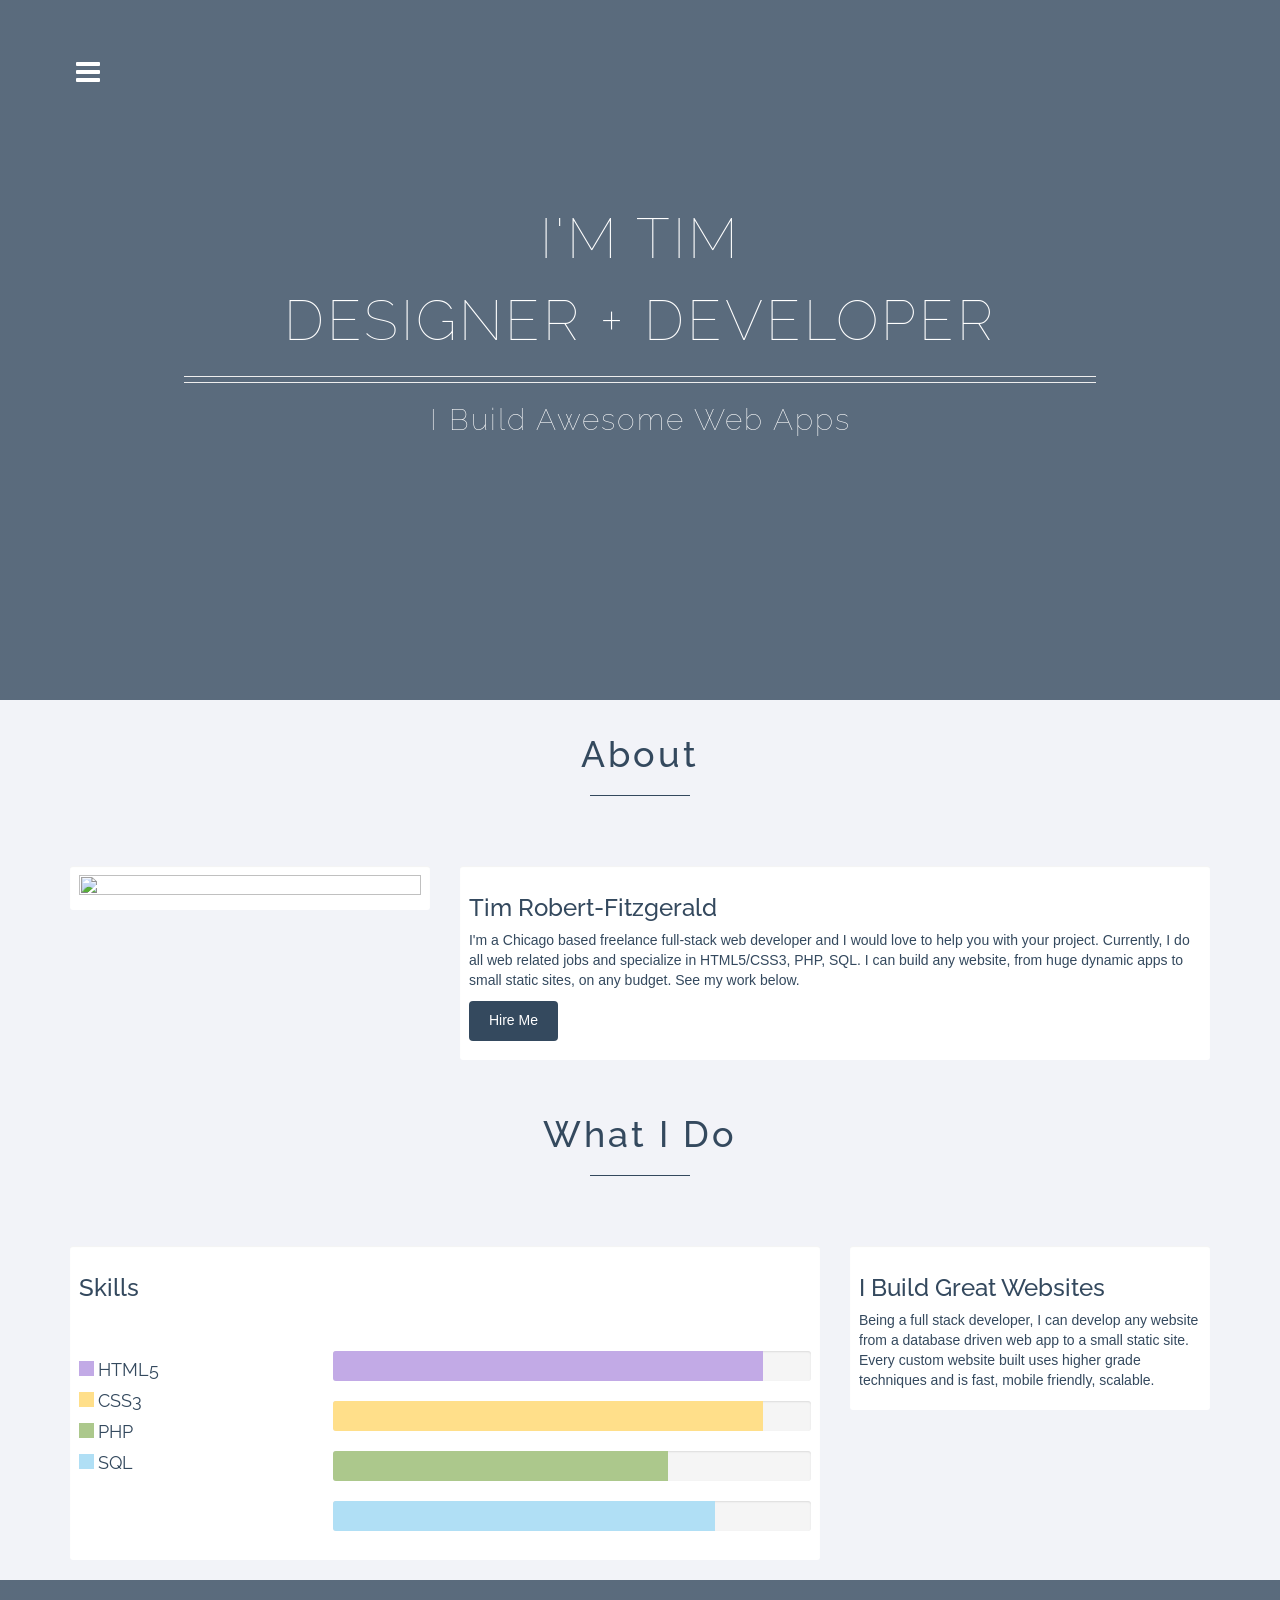
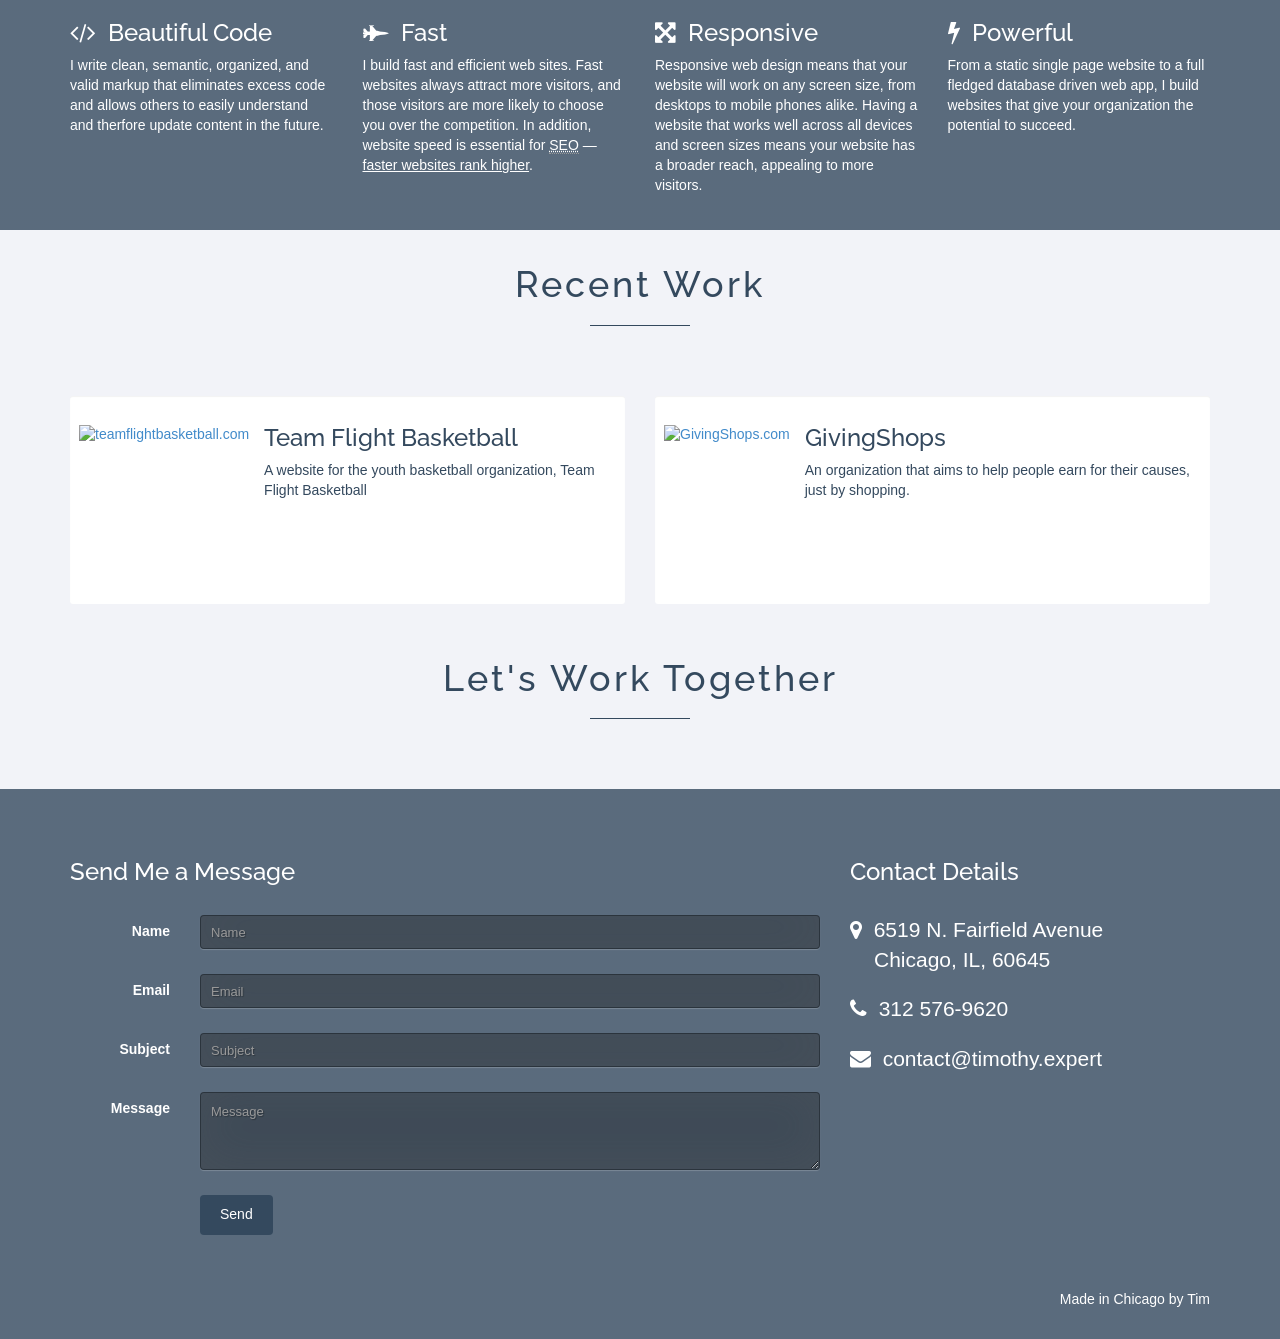
==== index.html @ 2a0edb80 "Base website template" ====
<!DOCTYPE html>
<html lang="en" >
<head>
  <meta charset="UTF-8">
  <title>CodePen - Personal Website</title>
  <meta charset="UTF-8">
<meta http-equiv="X-UA-Compatible" content="IE=edge">
<meta name="viewport" content="width=device-width, initial-scale=1">
<meta name="description" content="Tim Robert-Fitzgerald is current freshmen at Oberlin College, and a freelance web developer on the weekends.">
<meta name="author" content="Tim Robert-Fitzgerald"><link rel='stylesheet' href='https://netdna.bootstrapcdn.com/font-awesome/4.1.0/css/font-awesome.min.css'>
<link rel='stylesheet' href='https://fonts.googleapis.com/css?family=Raleway:100,500'><link rel="stylesheet" href="./style.css">

</head>
<body>
<!-- partial:index.partial.html -->
<html lang="en">
<body>

  <nav class="main-nav" id="main-nav">
    <div style="height:80px;background: rgb(51,74,92);padding-top: 1px;"><h2 class="text-center" style="color:#fff; letter-spacing:2px;">MENU</h2></div>
    <ul class="nav nav-pills nav-stacked">
      <li class="active"><a href="#"><i class="fa fa-home fa-fw"></i>&nbsp; Home</a></li>
      <li><a href="#about"><i class="fa fa-user fa-fw"></i>&nbsp; About</a></li>
      <li><a href="#what-i-do"><i class="fa fa-signal fa-fw"></i>&nbsp; What I do</a></li>
      <li><a href="#work"><i class="fa fa-briefcase fa-fw"></i>&nbsp; Recent Work</a></li>
      <li><a href="#contact"><i class="fa fa-envelope-o fa-fw"></i>&nbsp; Contact</a></li>
    </ul>
  </nav>

  <div class="page-wrap">

    <div class="jumbotron">
      <div style="margin-top:130px" class="container">
        <a href="#main-nav" class="h5 open-menu"><i style="color:#fff; position: relative; bottom:120px; cursor:pointer;" class="fa fa-bars fa-2x fa-fw"></i></a>
        <a href="#" class="h5 close-menu"><i style="color:#fff; position: relative; bottom:120px; cursor:pointer;" class="fa fa-times fa-2x fa-fw"></i></a>
        <h1>I'm Tim</h1>
        <div class="spacer"></div>
        <h1>Designer + Developer</h1>
        <div class="spacer"></div>
        <hr><hr>
        <h2 class="text-center">I build awesome web apps</h2>
      </div>
    </div>

    <div class="section" id="about"><h1>About</h1><hr></div>

    <div class="container">
      <div class="row">
        <div class="col-md-4">
          <div class="well">
            <img src="http://timothy.expert/codepen-resources/person_laptop.jpg" style="height:100%; width:100%">
          </div>
        </div>
        <div class="col-md-8">
          <div class="well">
            <h3>Tim Robert-Fitzgerald</h3>
            <p>I'm a Chicago based freelance full-stack web developer and I would love to help you with your project. Currently, I do all web related jobs and specialize in HTML5/CSS3, PHP, SQL. I can build any website, from huge dynamic apps to small static sites, on any budget. See my work below.</p>
            <p><a href="#form" class="btn btn-default">Hire me</a></p>
          </div>
        </div>
      </div><!--/.row-->
    </div><!--/.container-->

    <div class="section" id="what-i-do"><h1>What I Do</h1><hr></div>

    <div class="container">
      <div class="row">
        <div class="col-md-8">
          <div class="well">
            <h3>Skills</h3>
            <div class="spacer"></div><div class="spacer"></div>
            <div class="row">
              <div class="col-md-4">
                <div class="html"></div> <h4 style="font-weight: 400; display: inline;">HTML5</h4><br>
                <div class="css"></div> <h4 style="font-weight: 400; display: inline;">CSS3</h4><br>
                <div class="php"></div> <h4 style="font-weight: 400; display: inline;">PHP</h4><br>
                <div class="sql"></div> <h4 style="font-weight: 400; display: inline; margin-bottom:5px;">SQL</h4>
              </div>
              <div class="col-md-8">
                <div class="progress">
                  <div class="progress-bar progress-bar-html" role="progressbar" aria-valuenow="90" aria-valuemin="0" aria-valuemax="100" style="width: 90%">
                    <span class="sr-only">HTML5 90%</span>
                  </div>
                </div>
                <div class="progress">
                  <div class="progress-bar progress-bar-css" role="progressbar" aria-valuenow="90" aria-valuemin="0" aria-valuemax="100" style="width: 90%">
                    <span class="sr-only">CSS3 90%</span>
                  </div>
                </div>
                <div class="progress">
                  <div class="progress-bar progress-bar-php" role="progressbar" aria-valuenow="70" aria-valuemin="0" aria-valuemax="100" style="width: 70%">
                    <span class="sr-only">PHP 70%</span>
                  </div>
                </div>
                <div class="progress">
                  <div class="progress-bar progress-bar-sql" role="progressbar" aria-valuenow="80" aria-valuemin="0" aria-valuemax="100" style="width: 80%">
                    <span class="sr-only">SQL 80%</span>
                  </div>
                </div>
              </div><!--/.col-6-->
            </div>
          </div>
        </div>
        <div class="col-md-4">
          <div class="well">
            <h3>I Build Great Websites</h3>
            <p>Being a full stack developer, I can develop any website from a database driven web app to a small static site. Every custom website built uses higher grade techniques and is fast, mobile friendly, scalable.</p>
          </div>
        </div>
      </div><!--/.row-->
    </div><!--/.container-->
    <div class="work visible-lg" style="height:250px !important;">
      <div class="container">
        <div class="row">
          <div class="col-md-3">
            <h3><i class="fa fa-code"></i>&nbsp; Beautiful Code</h3>
            <p>I write clean, semantic, organized, and valid markup that eliminates excess code and allows others to easily understand and therfore update content in the future.</p>
          </div>
          <div class="col-md-3">
            <h3><i class="fa fa-fighter-jet"></i>&nbsp; Fast</h3>
            <p>I build fast and efficient web sites. Fast websites always attract more visitors, and those visitors are more likely to choose you over the competition. In addition, website speed is essential for <abbr title="Search Engine Optimization">SEO</abbr> &mdash; <a href="http://moz.com/blog/how-website-speed-actually-impacts-search-ranking">faster websites rank higher</a>.</p>
          </div>
          <div class="col-md-3">
            <h3><i class="fa fa-arrows-alt"></i>&nbsp; Responsive</h3>
            <p>Responsive web design means that your website will work on any screen size, from desktops to mobile phones alike. Having a website that works well across all devices and screen sizes means your website has a broader reach, appealing to more visitors.</p>
          </div>
          <div class="col-md-3">
            <h3><i class="fa fa-bolt"></i>&nbsp; Powerful</h3>
            <p>From a static single page website to a full fledged database driven web app, I build websites that give your organization the potential to succeed.</p>
          </div>
        </div><!--/.row-->
      </div><!--/.container-->
    </div><!--/.work-->
    <!--mobile work-->
    <div class="container hidden-lg">
      <div class="row">
        <div class="col-md-12 col-sm-12 col-xs-12">
          <div class="well">
            <h3><i class="fa fa-code"></i>&nbsp; Beautiful Code</h3>
            <p>I write clean, semantic, organized, and valid markup that eliminates excess code and allows others to easily understand and therfore update content in the future.</p>
          </div>
        </div>
        <div class="col-md-12 col-sm-12 col-xs-12">
          <div class="well">
            <h3><i class="fa fa-fighter-jet"></i>&nbsp; Fast</h3>
            <p>I build fast and efficient web sites. Fast websites always attract more visitors, and those visitors are more likely to choose you over the competition. In addition, website speed is essential for <abbr title="Search Engine Optimization">SEO</abbr> &mdash; <a href="http://moz.com/blog/how-website-speed-actually-impacts-search-ranking">faster websites rank higher</a>.</p>
          </div>
        </div>
        <div class="col-md-12 col-sm-12 col-xs-12">
          <div class="well">
            <h3><i class="fa fa-arrows-alt"></i>&nbsp; Responsive</h3>
            <p>Responsive web design means that your website will work on any screen size, from desktops to mobile phones alike. Having a website that works well across all devices and screen sizes means your website has a broader reach, appealing to more visitors.</p>
          </div>
        </div>
        <div class="col-md-12 col-sm-12 col-xs-12">
          <div class="well">
            <h3><i class="fa fa-bolt"></i>&nbsp; Powerful</h3>
            <p>From a static single page website to a full fledged database driven web app, I build websites that give your organization the potential to succeed.</p>
          </div>
        </div>
      </div><!--/.row-->
    </div><!--/.container and mobile work-->


    <div class="section" id="work"><h1>Recent Work</h1><hr></div>

    <div class="container">
      <div class="row">
        <div class="col-md-6">
          <div class="well">
            <a href="http://teamflightbasketball.com"><img src="http://timothy.expert/codepen-resources/teamflightbasketball.png" alt="teamflightbasketball.com" height="150px" class="pull-left" style="padding-right: 15px; padding-bottom: 10px; padding-top:20px;"></a>
            <h3>Team Flight Basketball</h3>
            <p>A website for the youth basketball organization, Team Flight Basketball</p>
            <div class="spacer"></div><div class="spacer"></div>
          </div>
        </div>
        <div class="col-md-6">
          <div class="well">
            <a href="http://givingshops.com"><img src="http://timothy.expert/codepen-resources/givingshops.png" alt="GivingShops.com" height="150px" class="pull-left" style="padding-right: 15px; padding-bottom: 10px; padding-top:20px;"></a>
            <h3>GivingShops</h3>
            <p>An organization that aims to help people earn for their causes, just by shopping.</p>
            <div class="spacer"></div><div class="spacer"></div>
          </div>
        </div>
      </div><!--/.row-->
    </div><!--/.container-->


    <!--<div class="hidden-xs"><div class="work-together" id="contact">LETS WORK TOGETHER</div></div>-->
    <div class="section" id="contact"><h1>Let&apos;s Work Together</h1><hr></div>

    <div class="work-together">
      <div class="container">
        <div class="row">
          <div class="col-lg-8 col-md-8 col-sm-12 col-xs-12">
            <h3>Send Me a Message</h3>
            <div class="spacer"></div>
            <form class="form-horizontal" role="form" id="form" method="post">
              <div class="form-group">
                <label for="name" class="col-sm-2 control-label">Name</label>
                <div class="col-sm-10">
                  <input type="text" class="contact form-control" name="name" id="name" placeholder="Name">
                </div>
              </div>
              <div class="form-group">
                <label for="email" class="col-sm-2 control-label">Email</label>
                <div class="col-sm-10">
                  <input type="email" class="contact form-control" name="email" id="email" placeholder="Email">
                </div>
              </div>
              <div class="form-group">
                <label for="subject" class="col-sm-2 control-label">Subject</label>
                <div class="col-sm-10">
                  <input type="text" class="contact form-control" name="subject" id="subject" placeholder="Subject">
                </div>
              </div>
              <div class="form-group">
                <label for="message" class="col-sm-2 control-label">Message</label>
                <div class="col-sm-10">
                  <textarea class="contact form-control" rows="3" name="message" id="message" placeholder="Message"></textarea>
                </div>
              </div>
              <div class="form-group">
                <div class="col-sm-offset-2 col-sm-10">
                  <input type="submit" value="Send" class="btn btn-default" name="submit">
                </div>
              </div>
            </form>
          </div><!--/.col-->
          <div class="col-lg-4 col-md-4 hidden-sm hidden-xs">
            <h3>Contact Details</h3><div class="spacer"></div>
            <p class="lead" style="margin-bottom:0px;"><i class="fa fa-map-marker"></i>&nbsp; 6519 N. Fairfield Avenue</p><p class="lead" style="text-indent:24px">Chicago, IL, 60645</p>
            <p class="lead"><i class="fa fa-phone"></i>&nbsp; 312 576-9620</p>
            <p class="lead"><i class="fa fa-envelope"></i>&nbsp; contact@timothy.expert</p>
          </div>
        </div><!--/.row-->
      </div><!--/.container-->
      <div class="container hidden-sm hidden-xs"><div class="spacer"></div><div class="spacer"></div><footer><p class="pull-right">Made in Chicago by Tim</p></footer></div>
    </div><!--/.work-together-->

  </div><!--/.page-wrap-->
</body>
</html>
<!-- partial -->
  
</body>
</html>
---- style.css ----
/*! normalize.css v3.0.0 | MIT License | git.io/normalize */html{font-family:sans-serif;-ms-text-size-adjust:100%;-webkit-text-size-adjust:100%}body{margin:0}article,aside,details,figcaption,figure,footer,header,hgroup,main,nav,section,summary{display:block}audio,canvas,progress,video{display:inline-block;vertical-align:baseline}audio:not([controls]){display:none;height:0}[hidden],template{display:none}a{background:transparent}a:active,a:hover{outline:0}abbr[title]{border-bottom:1px dotted}b,strong{font-weight:bold}dfn{font-style:italic}h1{font-size:2em;margin:0.67em 0}mark{background:#ff0;color:#000}small{font-size:80%}sub,sup{font-size:75%;line-height:0;position:relative;vertical-align:baseline}sup{top:-0.5em}sub{bottom:-0.25em}img{border:0}svg:not(:root){overflow:hidden}figure{margin:1em 40px}hr{-moz-box-sizing:content-box;box-sizing:content-box;height:0}pre{overflow:auto}code,kbd,pre,samp{font-family:monospace, monospace;font-size:1em}button,input,optgroup,select,textarea{color:inherit;font:inherit;margin:0}button{overflow:visible}button,select{text-transform:none}button,html input[type="button"],input[type="reset"],input[type="submit"]{-webkit-appearance:button;cursor:pointer}button[disabled],html input[disabled]{cursor:default}button::-moz-focus-inner,input::-moz-focus-inner{border:0;padding:0}input{line-height:normal}input[type="checkbox"],input[type="radio"]{-moz-box-sizing:border-box;box-sizing:border-box;padding:0}input[type="number"]::-webkit-inner-spin-button,input[type="number"]::-webkit-outer-spin-button{height:auto}input[type="search"]{-webkit-appearance:textfield;-moz-box-sizing:content-box;box-sizing:content-box}input[type="search"]::-webkit-search-cancel-button,input[type="search"]::-webkit-search-decoration{-webkit-appearance:none}fieldset{border:1px solid #c0c0c0;margin:0 2px;padding:0.35em 0.625em 0.75em}legend{border:0;padding:0}textarea{overflow:auto}optgroup{font-weight:bold}table{border-collapse:collapse;border-spacing:0}td,th{padding:0}*{-moz-box-sizing:border-box;box-sizing:border-box}*:before,*:after{-moz-box-sizing:border-box;box-sizing:border-box}html{font-size:62.5%;-webkit-tap-highlight-color:transparent}body{font-family:"Helvetica Neue",Helvetica,Arial,sans-serif;font-size:14px;line-height:1.42857;color:#333;background-color:#f2f3f8}input,button,select,textarea{font-family:inherit;font-size:inherit;line-height:inherit}a{color:#428bca;text-decoration:none}a:hover,a:focus{color:#2a6496;text-decoration:underline}a:focus{outline:thin dotted;outline:5px auto -webkit-focus-ring-color;outline-offset:-2px}figure{margin:0}img{vertical-align:middle}.img-responsive{display:block;max-width:100%;height:auto}.img-rounded{border-radius:6px}.img-thumbnail{padding:4px;line-height:1.42857;background-color:#f2f3f8;border:1px solid #ddd;border-radius:4px;-webkit-transition:all 0.2s ease-in-out;transition:all 0.2s ease-in-out;display:inline-block;max-width:100%;height:auto}.img-circle{border-radius:50%}hr{margin-top:20px;margin-bottom:20px;border:0;border-top:1px solid #34495e}.sr-only{position:absolute;width:1px;height:1px;margin:-1px;padding:0;overflow:hidden;clip:rect(0, 0, 0, 0);border:0}h1,h2,h3,h4,h5,h6,.h1,.h2,.h3,.h4,.h5,.h6{font-family:"Raleway","Helvetica Neue",Helvetica,Arial,sans-serif;font-weight:500;line-height:1.1;color:#34495e}h1 small,h1 .small,h2 small,h2 .small,h3 small,h3 .small,h4 small,h4 .small,h5 small,h5 .small,h6 small,h6 .small,.h1 small,.h1 .small,.h2 small,.h2 .small,.h3 small,.h3 .small,.h4 small,.h4 .small,.h5 small,.h5 .small,.h6 small,.h6 .small{font-weight:normal;line-height:1;color:#999}h1,.h1,h2,.h2,h3,.h3{margin-top:20px;margin-bottom:10px}h1 small,h1 .small,.h1 small,.h1 .small,h2 small,h2 .small,.h2 small,.h2 .small,h3 small,h3 .small,.h3 small,.h3 .small{font-size:65%}h4,.h4,h5,.h5,h6,.h6{margin-top:10px;margin-bottom:10px}h4 small,h4 .small,.h4 small,.h4 .small,h5 small,h5 .small,.h5 small,.h5 .small,h6 small,h6 .small,.h6 small,.h6 .small{font-size:75%}h1,.h1{font-size:36px}h2,.h2{font-size:30px}h3,.h3{font-size:24px}h4,.h4{font-size:18px}h5,.h5{font-size:14px}h6,.h6{font-size:12px}p{margin:0 0 10px;color:#34495e}.lead{margin-bottom:20px;font-size:16px;font-weight:200;line-height:1.4}@media (min-width: 768px){.lead{font-size:21px}}small,.small{font-size:85%}cite{font-style:normal}.text-left{text-align:left}.text-right{text-align:right}.text-center{text-align:center}.text-justify{text-align:justify}.text-muted{color:#999}.text-primary{color:#428bca}a.text-primary:hover{color:#3071a9}.text-success{color:#3c763d}a.text-success:hover{color:#2b542c}.text-info{color:#31708f}a.text-info:hover{color:#245269}.text-warning{color:#8a6d3b}a.text-warning:hover{color:#66512c}.text-danger{color:#a94442}a.text-danger:hover{color:#843534}.bg-primary{color:#fff}.bg-primary{background-color:#428bca}a.bg-primary:hover{background-color:#3071a9}.bg-success{background-color:#dff0d8}a.bg-success:hover{background-color:#c1e2b3}.bg-info{background-color:#d9edf7}a.bg-info:hover{background-color:#afd9ee}.bg-warning{background-color:#fcf8e3}a.bg-warning:hover{background-color:#f7ecb5}.bg-danger{background-color:#f2dede}a.bg-danger:hover{background-color:#e4b9b9}.page-header{padding-bottom:9px;margin:40px 0 20px;border-bottom:1px solid #eee}ul,ol{margin-top:0;margin-bottom:10px}ul ul,ul ol,ol ul,ol ol{margin-bottom:0}.list-unstyled,.list-inline{padding-left:0;list-style:none}.list-inline{margin-left:-5px}.list-inline>li{display:inline-block;padding-left:5px;padding-right:5px}dl{margin-top:0;margin-bottom:20px}dt,dd{line-height:1.42857}dt{font-weight:bold}dd{margin-left:0}@media (min-width: 768px){.dl-horizontal dt{float:left;width:160px;clear:left;text-align:right;overflow:hidden;text-overflow:ellipsis;white-space:nowrap}.dl-horizontal dd{margin-left:180px}.dl-horizontal dd:before,.dl-horizontal dd:after{content:" ";display:table}.dl-horizontal dd:after{clear:both}}abbr[title],abbr[data-original-title]{cursor:help;border-bottom:1px dotted #999}.initialism{font-size:90%;text-transform:uppercase}blockquote{padding:10px 20px;margin:0 0 20px;font-size:17.5px;border-left:5px solid #eee}blockquote p:last-child,blockquote ul:last-child,blockquote ol:last-child{margin-bottom:0}blockquote footer,blockquote small,blockquote .small{display:block;font-size:80%;line-height:1.42857;color:#999}blockquote footer:before,blockquote small:before,blockquote .small:before{content:'\2014 \00A0'}.blockquote-reverse,blockquote.pull-right{padding-right:15px;padding-left:0;border-right:5px solid #eee;border-left:0;text-align:right}.blockquote-reverse footer:before,.blockquote-reverse small:before,.blockquote-reverse .small:before,blockquote.pull-right footer:before,blockquote.pull-right small:before,blockquote.pull-right .small:before{content:''}.blockquote-reverse footer:after,.blockquote-reverse small:after,.blockquote-reverse .small:after,blockquote.pull-right footer:after,blockquote.pull-right small:after,blockquote.pull-right .small:after{content:'\00A0 \2014'}blockquote:before,blockquote:after{content:""}address{margin-bottom:20px;font-style:normal;line-height:1.42857}code,kbd,pre,samp{font-family:Menlo,Monaco,Consolas,"Courier New",monospace}code{padding:2px 4px;font-size:90%;color:#c7254e;background-color:#f9f2f4;white-space:nowrap;border-radius:4px}kbd{padding:2px 4px;font-size:90%;color:#fff;background-color:#333;border-radius:3px;box-shadow:inset 0 -1px 0 rgba(0,0,0,0.25)}pre{display:block;padding:9.5px;margin:0 0 10px;font-size:13px;line-height:1.42857;word-break:break-all;word-wrap:break-word;color:#333;background-color:#f5f5f5;border:1px solid #ccc;border-radius:4px}pre code{padding:0;font-size:inherit;color:inherit;white-space:pre-wrap;background-color:transparent;border-radius:0}.pre-scrollable{max-height:340px;overflow-y:scroll}.container{margin-right:auto;margin-left:auto;padding-left:15px;padding-right:15px}.container:before,.container:after{content:" ";display:table}.container:after{clear:both}@media (min-width: 768px){.container{width:750px}}@media (min-width: 992px){.container{width:970px}}@media (min-width: 1200px){.container{width:1170px}}.container-fluid{margin-right:auto;margin-left:auto;padding-left:15px;padding-right:15px}.container-fluid:before,.container-fluid:after{content:" ";display:table}.container-fluid:after{clear:both}.row{margin-left:-15px;margin-right:-15px}.row:before,.row:after{content:" ";display:table}.row:after{clear:both}.col-xs-1,.col-sm-1,.col-md-1,.col-lg-1,.col-xs-2,.col-sm-2,.col-md-2,.col-lg-2,.col-xs-3,.col-sm-3,.col-md-3,.col-lg-3,.col-xs-4,.col-sm-4,.col-md-4,.col-lg-4,.col-xs-5,.col-sm-5,.col-md-5,.col-lg-5,.col-xs-6,.col-sm-6,.col-md-6,.col-lg-6,.col-xs-7,.col-sm-7,.col-md-7,.col-lg-7,.col-xs-8,.col-sm-8,.col-md-8,.col-lg-8,.col-xs-9,.col-sm-9,.col-md-9,.col-lg-9,.col-xs-10,.col-sm-10,.col-md-10,.col-lg-10,.col-xs-11,.col-sm-11,.col-md-11,.col-lg-11,.col-xs-12,.col-sm-12,.col-md-12,.col-lg-12{position:relative;min-height:1px;padding-left:15px;padding-right:15px}.col-xs-1,.col-xs-2,.col-xs-3,.col-xs-4,.col-xs-5,.col-xs-6,.col-xs-7,.col-xs-8,.col-xs-9,.col-xs-10,.col-xs-11,.col-xs-12{float:left}.col-xs-1{width:8.33333%}.col-xs-2{width:16.66667%}.col-xs-3{width:25%}.col-xs-4{width:33.33333%}.col-xs-5{width:41.66667%}.col-xs-6{width:50%}.col-xs-7{width:58.33333%}.col-xs-8{width:66.66667%}.col-xs-9{width:75%}.col-xs-10{width:83.33333%}.col-xs-11{width:91.66667%}.col-xs-12{width:100%}.col-xs-pull-0{right:0%}.col-xs-pull-1{right:8.33333%}.col-xs-pull-2{right:16.66667%}.col-xs-pull-3{right:25%}.col-xs-pull-4{right:33.33333%}.col-xs-pull-5{right:41.66667%}.col-xs-pull-6{right:50%}.col-xs-pull-7{right:58.33333%}.col-xs-pull-8{right:66.66667%}.col-xs-pull-9{right:75%}.col-xs-pull-10{right:83.33333%}.col-xs-pull-11{right:91.66667%}.col-xs-pull-12{right:100%}.col-xs-push-0{left:0%}.col-xs-push-1{left:8.33333%}.col-xs-push-2{left:16.66667%}.col-xs-push-3{left:25%}.col-xs-push-4{left:33.33333%}.col-xs-push-5{left:41.66667%}.col-xs-push-6{left:50%}.col-xs-push-7{left:58.33333%}.col-xs-push-8{left:66.66667%}.col-xs-push-9{left:75%}.col-xs-push-10{left:83.33333%}.col-xs-push-11{left:91.66667%}.col-xs-push-12{left:100%}.col-xs-offset-0{margin-left:0%}.col-xs-offset-1{margin-left:8.33333%}.col-xs-offset-2{margin-left:16.66667%}.col-xs-offset-3{margin-left:25%}.col-xs-offset-4{margin-left:33.33333%}.col-xs-offset-5{margin-left:41.66667%}.col-xs-offset-6{margin-left:50%}.col-xs-offset-7{margin-left:58.33333%}.col-xs-offset-8{margin-left:66.66667%}.col-xs-offset-9{margin-left:75%}.col-xs-offset-10{margin-left:83.33333%}.col-xs-offset-11{margin-left:91.66667%}.col-xs-offset-12{margin-left:100%}@media (min-width: 768px){.col-sm-1,.col-sm-2,.col-sm-3,.col-sm-4,.col-sm-5,.col-sm-6,.col-sm-7,.col-sm-8,.col-sm-9,.col-sm-10,.col-sm-11,.col-sm-12{float:left}.col-sm-1{width:8.33333%}.col-sm-2{width:16.66667%}.col-sm-3{width:25%}.col-sm-4{width:33.33333%}.col-sm-5{width:41.66667%}.col-sm-6{width:50%}.col-sm-7{width:58.33333%}.col-sm-8{width:66.66667%}.col-sm-9{width:75%}.col-sm-10{width:83.33333%}.col-sm-11{width:91.66667%}.col-sm-12{width:100%}.col-sm-pull-0{right:0%}.col-sm-pull-1{right:8.33333%}.col-sm-pull-2{right:16.66667%}.col-sm-pull-3{right:25%}.col-sm-pull-4{right:33.33333%}.col-sm-pull-5{right:41.66667%}.col-sm-pull-6{right:50%}.col-sm-pull-7{right:58.33333%}.col-sm-pull-8{right:66.66667%}.col-sm-pull-9{right:75%}.col-sm-pull-10{right:83.33333%}.col-sm-pull-11{right:91.66667%}.col-sm-pull-12{right:100%}.col-sm-push-0{left:0%}.col-sm-push-1{left:8.33333%}.col-sm-push-2{left:16.66667%}.col-sm-push-3{left:25%}.col-sm-push-4{left:33.33333%}.col-sm-push-5{left:41.66667%}.col-sm-push-6{left:50%}.col-sm-push-7{left:58.33333%}.col-sm-push-8{left:66.66667%}.col-sm-push-9{left:75%}.col-sm-push-10{left:83.33333%}.col-sm-push-11{left:91.66667%}.col-sm-push-12{left:100%}.col-sm-offset-0{margin-left:0%}.col-sm-offset-1{margin-left:8.33333%}.col-sm-offset-2{margin-left:16.66667%}.col-sm-offset-3{margin-left:25%}.col-sm-offset-4{margin-left:33.33333%}.col-sm-offset-5{margin-left:41.66667%}.col-sm-offset-6{margin-left:50%}.col-sm-offset-7{margin-left:58.33333%}.col-sm-offset-8{margin-left:66.66667%}.col-sm-offset-9{margin-left:75%}.col-sm-offset-10{margin-left:83.33333%}.col-sm-offset-11{margin-left:91.66667%}.col-sm-offset-12{margin-left:100%}}@media (min-width: 992px){.col-md-1,.col-md-2,.col-md-3,.col-md-4,.col-md-5,.col-md-6,.col-md-7,.col-md-8,.col-md-9,.col-md-10,.col-md-11,.col-md-12{float:left}.col-md-1{width:8.33333%}.col-md-2{width:16.66667%}.col-md-3{width:25%}.col-md-4{width:33.33333%}.col-md-5{width:41.66667%}.col-md-6{width:50%}.col-md-7{width:58.33333%}.col-md-8{width:66.66667%}.col-md-9{width:75%}.col-md-10{width:83.33333%}.col-md-11{width:91.66667%}.col-md-12{width:100%}.col-md-pull-0{right:0%}.col-md-pull-1{right:8.33333%}.col-md-pull-2{right:16.66667%}.col-md-pull-3{right:25%}.col-md-pull-4{right:33.33333%}.col-md-pull-5{right:41.66667%}.col-md-pull-6{right:50%}.col-md-pull-7{right:58.33333%}.col-md-pull-8{right:66.66667%}.col-md-pull-9{right:75%}.col-md-pull-10{right:83.33333%}.col-md-pull-11{right:91.66667%}.col-md-pull-12{right:100%}.col-md-push-0{left:0%}.col-md-push-1{left:8.33333%}.col-md-push-2{left:16.66667%}.col-md-push-3{left:25%}.col-md-push-4{left:33.33333%}.col-md-push-5{left:41.66667%}.col-md-push-6{left:50%}.col-md-push-7{left:58.33333%}.col-md-push-8{left:66.66667%}.col-md-push-9{left:75%}.col-md-push-10{left:83.33333%}.col-md-push-11{left:91.66667%}.col-md-push-12{left:100%}.col-md-offset-0{margin-left:0%}.col-md-offset-1{margin-left:8.33333%}.col-md-offset-2{margin-left:16.66667%}.col-md-offset-3{margin-left:25%}.col-md-offset-4{margin-left:33.33333%}.col-md-offset-5{margin-left:41.66667%}.col-md-offset-6{margin-left:50%}.col-md-offset-7{margin-left:58.33333%}.col-md-offset-8{margin-left:66.66667%}.col-md-offset-9{margin-left:75%}.col-md-offset-10{margin-left:83.33333%}.col-md-offset-11{margin-left:91.66667%}.col-md-offset-12{margin-left:100%}}@media (min-width: 1200px){.col-lg-1,.col-lg-2,.col-lg-3,.col-lg-4,.col-lg-5,.col-lg-6,.col-lg-7,.col-lg-8,.col-lg-9,.col-lg-10,.col-lg-11,.col-lg-12{float:left}.col-lg-1{width:8.33333%}.col-lg-2{width:16.66667%}.col-lg-3{width:25%}.col-lg-4{width:33.33333%}.col-lg-5{width:41.66667%}.col-lg-6{width:50%}.col-lg-7{width:58.33333%}.col-lg-8{width:66.66667%}.col-lg-9{width:75%}.col-lg-10{width:83.33333%}.col-lg-11{width:91.66667%}.col-lg-12{width:100%}.col-lg-pull-0{right:0%}.col-lg-pull-1{right:8.33333%}.col-lg-pull-2{right:16.66667%}.col-lg-pull-3{right:25%}.col-lg-pull-4{right:33.33333%}.col-lg-pull-5{right:41.66667%}.col-lg-pull-6{right:50%}.col-lg-pull-7{right:58.33333%}.col-lg-pull-8{right:66.66667%}.col-lg-pull-9{right:75%}.col-lg-pull-10{right:83.33333%}.col-lg-pull-11{right:91.66667%}.col-lg-pull-12{right:100%}.col-lg-push-0{left:0%}.col-lg-push-1{left:8.33333%}.col-lg-push-2{left:16.66667%}.col-lg-push-3{left:25%}.col-lg-push-4{left:33.33333%}.col-lg-push-5{left:41.66667%}.col-lg-push-6{left:50%}.col-lg-push-7{left:58.33333%}.col-lg-push-8{left:66.66667%}.col-lg-push-9{left:75%}.col-lg-push-10{left:83.33333%}.col-lg-push-11{left:91.66667%}.col-lg-push-12{left:100%}.col-lg-offset-0{margin-left:0%}.col-lg-offset-1{margin-left:8.33333%}.col-lg-offset-2{margin-left:16.66667%}.col-lg-offset-3{margin-left:25%}.col-lg-offset-4{margin-left:33.33333%}.col-lg-offset-5{margin-left:41.66667%}.col-lg-offset-6{margin-left:50%}.col-lg-offset-7{margin-left:58.33333%}.col-lg-offset-8{margin-left:66.66667%}.col-lg-offset-9{margin-left:75%}.col-lg-offset-10{margin-left:83.33333%}.col-lg-offset-11{margin-left:91.66667%}.col-lg-offset-12{margin-left:100%}}fieldset{padding:0;margin:0;border:0;min-width:0}legend{display:block;width:100%;padding:0;margin-bottom:20px;font-size:21px;line-height:inherit;color:#333;border:0;border-bottom:1px solid #e5e5e5}label{display:inline-block;margin-bottom:5px;font-weight:bold}input[type="search"]{-moz-box-sizing:border-box;box-sizing:border-box}input[type="radio"],input[type="checkbox"]{margin:4px 0 0;margin-top:1px \9;line-height:normal}input[type="file"]{display:block}input[type="range"]{display:block;width:100%}select[multiple],select[size]{height:auto}input[type="file"]:focus,input[type="radio"]:focus,input[type="checkbox"]:focus{outline:thin dotted;outline:5px auto -webkit-focus-ring-color;outline-offset:-2px}output{display:block;padding-top:7px;font-size:14px;line-height:1.42857;color:#555}.form-control{display:block;width:100%;height:34px;padding:6px 12px;font-size:14px;line-height:1.42857;color:#555;background-color:#fff;background-image:none;border:none;border-radius:3px;background:#eee;-webkit-transition:border-color ease-in-out 0.15s,box-shadow ease-in-out 0.15s;transition:border-color ease-in-out 0.15s,box-shadow ease-in-out 0.15s}.form-control:focus{border-color:#66afe9;outline:0;box-shadow:inset 0 1px 1px rgba(0,0,0,0.075),0 0 8px rgba(102,175,233,0.6)}.form-control::-moz-placeholder{color:#999;opacity:1}.form-control:-ms-input-placeholder{color:#999}.form-control::-webkit-input-placeholder{color:#999}.form-control[disabled],.form-control[readonly],fieldset[disabled] .form-control{cursor:not-allowed;background-color:#eee;opacity:1}textarea.form-control{height:auto}input[type="search"]{-webkit-appearance:none}input[type="date"]{line-height:34px}.form-group{margin-bottom:15px}.radio,.checkbox{display:block;min-height:20px;margin-top:10px;margin-bottom:10px;padding-left:20px}.radio label,.checkbox label{display:inline;font-weight:normal;cursor:pointer}.radio input[type="radio"],.radio-inline input[type="radio"],.checkbox input[type="checkbox"],.checkbox-inline input[type="checkbox"]{float:left;margin-left:-20px}.radio+.radio,.checkbox+.checkbox{margin-top:-5px}.radio-inline,.checkbox-inline{display:inline-block;padding-left:20px;margin-bottom:0;vertical-align:middle;font-weight:normal;cursor:pointer}.radio-inline+.radio-inline,.checkbox-inline+.checkbox-inline{margin-top:0;margin-left:10px}input[type="radio"][disabled],fieldset[disabled] input[type="radio"],input[type="checkbox"][disabled],fieldset[disabled] input[type="checkbox"],.radio[disabled],fieldset[disabled] .radio,.radio-inline[disabled],fieldset[disabled] .radio-inline,.checkbox[disabled],fieldset[disabled] .checkbox,.checkbox-inline[disabled],fieldset[disabled] .checkbox-inline{cursor:not-allowed}.input-sm{height:30px;padding:5px 10px;font-size:12px;line-height:1.5;border-radius:3px}select.input-sm{height:30px;line-height:30px}textarea.input-sm,select[multiple].input-sm{height:auto}.input-lg{height:46px;padding:10px 16px;font-size:18px;line-height:1.33;border-radius:6px}select.input-lg{height:46px;line-height:46px}textarea.input-lg,select[multiple].input-lg{height:auto}.has-feedback{position:relative}.has-feedback .form-control{padding-right:42.5px}.has-feedback .form-control-feedback{position:absolute;top:25px;right:0;display:block;width:34px;height:34px;line-height:34px;text-align:center}.has-success .help-block,.has-success .control-label,.has-success .radio,.has-success .checkbox,.has-success .radio-inline,.has-success .checkbox-inline{color:#3c763d}.has-success .form-control{border-color:#3c763d;box-shadow:inset 0 1px 1px rgba(0,0,0,0.075)}.has-success .form-control:focus{border-color:#2b542c;box-shadow:inset 0 1px 1px rgba(0,0,0,0.075),0 0 6px #67b168}.has-success .input-group-addon{color:#3c763d;border-color:#3c763d;background-color:#dff0d8}.has-success .form-control-feedback{color:#3c763d}.has-warning .help-block,.has-warning .control-label,.has-warning .radio,.has-warning .checkbox,.has-warning .radio-inline,.has-warning .checkbox-inline{color:#8a6d3b}.has-warning .form-control{border-color:#8a6d3b;box-shadow:inset 0 1px 1px rgba(0,0,0,0.075)}.has-warning .form-control:focus{border-color:#66512c;box-shadow:inset 0 1px 1px rgba(0,0,0,0.075),0 0 6px #c0a16b}.has-warning .input-group-addon{color:#8a6d3b;border-color:#8a6d3b;background-color:#fcf8e3}.has-warning .form-control-feedback{color:#8a6d3b}.has-error .help-block,.has-error .control-label,.has-error .radio,.has-error .checkbox,.has-error .radio-inline,.has-error .checkbox-inline{color:#a94442}.has-error .form-control{border-color:#a94442;box-shadow:inset 0 1px 1px rgba(0,0,0,0.075)}.has-error .form-control:focus{border-color:#843534;box-shadow:inset 0 1px 1px rgba(0,0,0,0.075),0 0 6px #ce8483}.has-error .input-group-addon{color:#a94442;border-color:#a94442;background-color:#f2dede}.has-error .form-control-feedback{color:#a94442}.form-control-static{margin-bottom:0}.help-block{display:block;margin-top:5px;margin-bottom:10px;color:#737373}@media (min-width: 768px){.form-inline .form-group{display:inline-block;margin-bottom:0;vertical-align:middle}.form-inline .form-control{display:inline-block;width:auto;vertical-align:middle}.form-inline .input-group>.form-control{width:100%}.form-inline .control-label{margin-bottom:0;vertical-align:middle}.form-inline .radio,.form-inline .checkbox{display:inline-block;margin-top:0;margin-bottom:0;padding-left:0;vertical-align:middle}.form-inline .radio input[type="radio"],.form-inline .checkbox input[type="checkbox"]{float:none;margin-left:0}.form-inline .has-feedback .form-control-feedback{top:0}}.form-horizontal .control-label,.form-horizontal .radio,.form-horizontal .checkbox,.form-horizontal .radio-inline,.form-horizontal .checkbox-inline{margin-top:0;margin-bottom:0;padding-top:7px}.form-horizontal .radio,.form-horizontal .checkbox{min-height:27px}.form-horizontal .form-group{margin-left:-15px;margin-right:-15px}.form-horizontal .form-group:before,.form-horizontal .form-group:after{content:" ";display:table}.form-horizontal .form-group:after{clear:both}.form-horizontal .form-control-static{padding-top:7px}@media (min-width: 768px){.form-horizontal .control-label{text-align:right}}.form-horizontal .has-feedback .form-control-feedback{top:0;right:15px}.contact{width:100%;margin-bottom:10px;background:rgba(0,0,0,0.3);border:none;outline:none;padding:10px;font-size:13px;color:#fff;text-shadow:1px 1px 1px rgba(0,0,0,0.3);border:1px solid rgba(0,0,0,0.3);border-radius:4px;box-shadow:inset 0 -5px 45px rgba(100,100,100,0.2),0 1px 1px rgba(255,255,255,0.2)}.contact:focus{box-shadow:inset 0 -5px 45px rgba(100,100,100,0.4),0 1px 1px rgba(255,255,255,0.2)}.btn{display:inline-block;margin-bottom:0;font-weight:normal;text-align:center;vertical-align:middle;cursor:pointer;background-image:none;border:1px solid transparent;white-space:nowrap;padding:6px 12px;font-size:14px;line-height:1.42857;border-radius:4px;-webkit-user-select:none;-moz-user-select:none;-ms-user-select:none;user-select:none}.btn:focus,.btn:active:focus,.btn.active:focus{outline:thin dotted;outline:5px auto -webkit-focus-ring-color;outline-offset:-2px}.btn:hover,.btn:focus{color:#333;text-decoration:none}.btn:active,.btn.active{outline:0;background-image:none;box-shadow:inset 0 3px 5px rgba(0,0,0,0.125)}.btn.disabled,.btn[disabled],fieldset[disabled] .btn{cursor:not-allowed;pointer-events:none;opacity:0.65;filter:alpha(opacity=65);box-shadow:none}.btn-default{color:#333;background-color:#fff;border-color:#ccc}.btn-default:hover,.btn-default:focus,.btn-default:active,.btn-default.active{color:#333;background-color:#ebebeb;border-color:#adadad}.open .btn-default.dropdown-toggle{color:#333;background-color:#ebebeb;border-color:#adadad}.btn-default:active,.btn-default.active{background-image:none}.open .btn-default.dropdown-toggle{background-image:none}.btn-default.disabled,.btn-default.disabled:hover,.btn-default.disabled:focus,.btn-default.disabled:active,.btn-default.disabled.active,.btn-default[disabled],.btn-default[disabled]:hover,.btn-default[disabled]:focus,.btn-default[disabled]:active,.btn-default[disabled].active,fieldset[disabled] .btn-default,fieldset[disabled] .btn-default:hover,fieldset[disabled] .btn-default:focus,fieldset[disabled] .btn-default:active,fieldset[disabled] .btn-default.active{background-color:#fff;border-color:#ccc}.btn-default .badge{color:#fff;background-color:#333}.btn-primary{color:#fff;background-color:#428bca;border-color:#357ebd}.btn-primary:hover,.btn-primary:focus,.btn-primary:active,.btn-primary.active{color:#fff;background-color:#3276b1;border-color:#285e8e}.open .btn-primary.dropdown-toggle{color:#fff;background-color:#3276b1;border-color:#285e8e}.btn-primary:active,.btn-primary.active{background-image:none}.open .btn-primary.dropdown-toggle{background-image:none}.btn-primary.disabled,.btn-primary.disabled:hover,.btn-primary.disabled:focus,.btn-primary.disabled:active,.btn-primary.disabled.active,.btn-primary[disabled],.btn-primary[disabled]:hover,.btn-primary[disabled]:focus,.btn-primary[disabled]:active,.btn-primary[disabled].active,fieldset[disabled] .btn-primary,fieldset[disabled] .btn-primary:hover,fieldset[disabled] .btn-primary:focus,fieldset[disabled] .btn-primary:active,fieldset[disabled] .btn-primary.active{background-color:#428bca;border-color:#357ebd}.btn-primary .badge{color:#428bca;background-color:#fff}.btn-success{color:#fff;background-color:#5cb85c;border-color:#4cae4c}.btn-success:hover,.btn-success:focus,.btn-success:active,.btn-success.active{color:#fff;background-color:#47a447;border-color:#398439}.open .btn-success.dropdown-toggle{color:#fff;background-color:#47a447;border-color:#398439}.btn-success:active,.btn-success.active{background-image:none}.open .btn-success.dropdown-toggle{background-image:none}.btn-success.disabled,.btn-success.disabled:hover,.btn-success.disabled:focus,.btn-success.disabled:active,.btn-success.disabled.active,.btn-success[disabled],.btn-success[disabled]:hover,.btn-success[disabled]:focus,.btn-success[disabled]:active,.btn-success[disabled].active,fieldset[disabled] .btn-success,fieldset[disabled] .btn-success:hover,fieldset[disabled] .btn-success:focus,fieldset[disabled] .btn-success:active,fieldset[disabled] .btn-success.active{background-color:#5cb85c;border-color:#4cae4c}.btn-success .badge{color:#5cb85c;background-color:#fff}.btn-info{color:#fff;background-color:#5bc0de;border-color:#46b8da}.btn-info:hover,.btn-info:focus,.btn-info:active,.btn-info.active{color:#fff;background-color:#39b3d7;border-color:#269abc}.open .btn-info.dropdown-toggle{color:#fff;background-color:#39b3d7;border-color:#269abc}.btn-info:active,.btn-info.active{background-image:none}.open .btn-info.dropdown-toggle{background-image:none}.btn-info.disabled,.btn-info.disabled:hover,.btn-info.disabled:focus,.btn-info.disabled:active,.btn-info.disabled.active,.btn-info[disabled],.btn-info[disabled]:hover,.btn-info[disabled]:focus,.btn-info[disabled]:active,.btn-info[disabled].active,fieldset[disabled] .btn-info,fieldset[disabled] .btn-info:hover,fieldset[disabled] .btn-info:focus,fieldset[disabled] .btn-info:active,fieldset[disabled] .btn-info.active{background-color:#5bc0de;border-color:#46b8da}.btn-info .badge{color:#5bc0de;background-color:#fff}.btn-warning{color:#fff;background-color:#f0ad4e;border-color:#eea236}.btn-warning:hover,.btn-warning:focus,.btn-warning:active,.btn-warning.active{color:#fff;background-color:#ed9c28;border-color:#d58512}.open .btn-warning.dropdown-toggle{color:#fff;background-color:#ed9c28;border-color:#d58512}.btn-warning:active,.btn-warning.active{background-image:none}.open .btn-warning.dropdown-toggle{background-image:none}.btn-warning.disabled,.btn-warning.disabled:hover,.btn-warning.disabled:focus,.btn-warning.disabled:active,.btn-warning.disabled.active,.btn-warning[disabled],.btn-warning[disabled]:hover,.btn-warning[disabled]:focus,.btn-warning[disabled]:active,.btn-warning[disabled].active,fieldset[disabled] .btn-warning,fieldset[disabled] .btn-warning:hover,fieldset[disabled] .btn-warning:focus,fieldset[disabled] .btn-warning:active,fieldset[disabled] .btn-warning.active{background-color:#f0ad4e;border-color:#eea236}.btn-warning .badge{color:#f0ad4e;background-color:#fff}.btn-danger{color:#fff;background-color:#d9534f;border-color:#d43f3a}.btn-danger:hover,.btn-danger:focus,.btn-danger:active,.btn-danger.active{color:#fff;background-color:#d2322d;border-color:#ac2925}.open .btn-danger.dropdown-toggle{color:#fff;background-color:#d2322d;border-color:#ac2925}.btn-danger:active,.btn-danger.active{background-image:none}.open .btn-danger.dropdown-toggle{background-image:none}.btn-danger.disabled,.btn-danger.disabled:hover,.btn-danger.disabled:focus,.btn-danger.disabled:active,.btn-danger.disabled.active,.btn-danger[disabled],.btn-danger[disabled]:hover,.btn-danger[disabled]:focus,.btn-danger[disabled]:active,.btn-danger[disabled].active,fieldset[disabled] .btn-danger,fieldset[disabled] .btn-danger:hover,fieldset[disabled] .btn-danger:focus,fieldset[disabled] .btn-danger:active,fieldset[disabled] .btn-danger.active{background-color:#d9534f;border-color:#d43f3a}.btn-danger .badge{color:#d9534f;background-color:#fff}.btn-link{color:#428bca;font-weight:normal;cursor:pointer;border-radius:0}.btn-link,.btn-link:active,.btn-link[disabled],fieldset[disabled] .btn-link{background-color:transparent;box-shadow:none}.btn-link,.btn-link:hover,.btn-link:focus,.btn-link:active{border-color:transparent}.btn-link:hover,.btn-link:focus{color:#2a6496;text-decoration:underline;background-color:transparent}.btn-link[disabled]:hover,.btn-link[disabled]:focus,fieldset[disabled] .btn-link:hover,fieldset[disabled] .btn-link:focus{color:#999;text-decoration:none}.btn-lg{padding:10px 16px;font-size:18px;line-height:1.33;border-radius:6px}.btn-sm{padding:5px 10px;font-size:12px;line-height:1.5;border-radius:3px}.btn-xs{padding:1px 5px;font-size:12px;line-height:1.5;border-radius:3px}.btn-block{display:block;width:100%;padding-left:0;padding-right:0}.btn-block+.btn-block{margin-top:5px}input[type="submit"].btn-block,input[type="reset"].btn-block,input[type="button"].btn-block{width:100%}.btn-default{padding:20px;padding-top:10px;padding-bottom:10px;background:#34495e;border:none;color:#fff;text-transform:capitalize}.btn-default:hover,.btn-default:active{background:#46627f;color:#fff}.fade{opacity:0;-webkit-transition:opacity 0.15s linear;transition:opacity 0.15s linear}.fade.in{opacity:1}.collapse{display:none}.collapse.in{display:block}.collapsing{position:relative;height:0;overflow:hidden;-webkit-transition:height 0.35s ease;transition:height 0.35s ease}.nav{margin-bottom:0;padding-left:0;list-style:none}.nav:before,.nav:after{content:" ";display:table}.nav:after{clear:both}.nav>li{position:relative;display:block}.nav>li>a{position:relative;display:block;padding:10px 15px}.nav>li>a:hover,.nav>li>a:focus{text-decoration:none}.nav>li.disabled>a{color:#999}.nav>li.disabled>a:hover,.nav>li.disabled>a:focus{color:#999;text-decoration:none;background-color:transparent;cursor:not-allowed}.nav .open>a,.nav .open>a:hover,.nav .open>a:focus{background-color:#eee;border-color:#428bca}.nav .nav-divider{height:1px;margin:9px 0;overflow:hidden;background-color:#e5e5e5}.nav>li>a>img{max-width:none}.nav-tabs{border-bottom:1px solid #ddd}.nav-tabs>li{float:left;margin-bottom:-1px}.nav-tabs>li>a{margin-right:2px;line-height:1.42857;border:1px solid transparent}.nav-tabs>li>a:hover{border-color:#eee #eee #ddd}.nav-tabs>li.active>a,.nav-tabs>li.active>a:hover,.nav-tabs>li.active>a:focus{color:#555;background-color:#f2f3f8;border:1px solid #ddd;border-bottom-color:transparent;cursor:default}.nav-pills{color:#ccc}.nav-pills>li{float:left;border-bottom:1px solid #3f3f46}.nav-pills>li+li{margin-left:2px}.nav-pills>li.active>a,.nav-pills>li.active>a:hover,.nav-pills>li.active>a:focus{color:#428bca;background-color:#27272c}.nav-stacked>li{float:none}.nav-stacked>li+li{margin-top:2px;margin-left:0}.nav-justified,.nav-tabs.nav-justified{width:100%}.nav-justified>li,.nav-tabs.nav-justified>li{float:none}.nav-justified>li>a,.nav-tabs.nav-justified>li>a{text-align:center;margin-bottom:5px}.nav-justified>.dropdown .dropdown-menu{top:auto;left:auto}@media (min-width: 768px){.nav-justified>li,.nav-tabs.nav-justified>li{display:table-cell;width:1%}.nav-justified>li>a,.nav-tabs.nav-justified>li>a{margin-bottom:0}}.nav-tabs-justified,.nav-tabs.nav-justified{border-bottom:0}.nav-tabs-justified>li>a,.nav-tabs.nav-justified>li>a{margin-right:0}.nav-tabs-justified>.active>a,.nav-tabs.nav-justified>.active>a,.nav-tabs-justified>.active>a:hover,.nav-tabs.nav-justified>.active>a:hover,.nav-tabs-justified>.active>a:focus,.nav-tabs.nav-justified>.active>a:focus{border:1px solid #ddd}@media (min-width: 768px){.nav-tabs-justified>li>a,.nav-tabs.nav-justified>li>a{border-bottom:1px solid #ddd}.nav-tabs-justified>.active>a,.nav-tabs.nav-justified>.active>a,.nav-tabs-justified>.active>a:hover,.nav-tabs.nav-justified>.active>a:hover,.nav-tabs-justified>.active>a:focus,.nav-tabs.nav-justified>.active>a:focus{border-bottom-color:#f2f3f8}}.tab-content>.tab-pane{display:none}.tab-content>.active{display:block}.nav-tabs .dropdown-menu{margin-top:-1px;border-top-right-radius:0;border-top-left-radius:0}.page-wrap{float:right;width:100%;-webkit-transition:width 0.2s ease;transition:width 0.2s ease}.main-nav{position:fixed;top:0;width:0;height:100%;background:#333339;overflow-y:auto;-webkit-transition:width .2s ease;transition:width .2s ease;color:#ccc !important}.main-nav a{color:#ccc}.close-menu{display:none}#main-nav:target{width:40%}#main-nav:target+.page-wrap{width:60%;overflow-x:hidden}#main-nav:target+.page-wrap .open-menu{display:none}#main-nav:target+.page-wrap .close-menu{display:block}#main-nav:target+.page-wrap .main-header{width:60%;left:40%}.jumbotron{padding:30px;color:#fff;background-color:#eee;height:700px;background:-webkit-linear-gradient(rgba(52,73,94,0.8), rgba(52,73,94,0.8)), url(http://timothy.expert/codepen-resources/computer.jpg) no-repeat center center fixed;background:linear-gradient(rgba(52,73,94,0.8), rgba(52,73,94,0.8)),url(http://timothy.expert/codepen-resources/computer.jpg) no-repeat center center fixed;background-size:cover;text-transform:capitalize}.jumbotron hr{width:80%;margin:5px auto;border-color:#eee}.jumbotron h1,.jumbotron .h1{color:inherit;font-size:56px;text-align:center;margin:0 auto;font-weight:100;letter-spacing:3px;text-transform:uppercase}.jumbotron h2,.jumbotron .h2{font-weight:100;letter-spacing:2px;color:inherit}.jumbotron p{font-size:21px;font-weight:200}.container .jumbotron{border-radius:6px}.jumbotron .container{max-width:100%}@media screen and (min-width: 768px){.jumbotron{padding-top:48px;padding-bottom:48px}.container .jumbotron{padding-left:60px;padding-right:60px}}@media screen and (max-width: 768px){.jumbotron h1,.jumbotron .h1{font-size:35px}.jumbotron h2,.jumbotron .h2{font-size:21px}}.section{font-size:56px;text-align:center;margin-top:35px;letter-spacing:3px;font-weight:500;color:#34495e;text-transform:capitalize}.section hr{width:100px;height:50px}.work{background:-webkit-linear-gradient(rgba(52,73,94,0.8), rgba(52,73,94,0.8)), url(http://timothy.expert/codepen-resources/writing.jpg) no-repeat center center;background:linear-gradient(rgba(52,73,94,0.8), rgba(52,73,94,0.8)),url(http://timothy.expert/codepen-resources/writing.jpg) no-repeat center center;height:250px;background-size:cover;padding-top:20px}.work h3,.work p{color:#fff !important}.work a{color:#fff !important;text-decoration:underline}.work-together{background:-webkit-linear-gradient(rgba(52,73,94,0.8), rgba(52,73,94,0.8)), url(http://timothy.expert/codepen-resources/collab.jpg) no-repeat center center fixed;background:linear-gradient(rgba(52,73,94,0.8), rgba(52,73,94,0.8)),url(http://timothy.expert/codepen-resources/collab.jpg) no-repeat center center fixed;height:550px;background-size:cover;padding-top:50px;color:#fff}.work-together h3,.work-together h4,.work-together p,.work-together label{color:#fff}@-webkit-keyframes progress-bar-stripes{from{background-position:40px 0}to{background-position:0 0}}@keyframes progress-bar-stripes{from{background-position:40px 0}to{background-position:0 0}}.progress{overflow:hidden;height:30px;margin-bottom:20px;background-color:#f5f5f5;border-radius:3px;box-shadow:inset 0 1px 2px rgba(0,0,0,0.1)}.progress-bar{float:left;width:0%;height:100%;font-size:12px;line-height:20px;color:#fff;text-align:center;background-color:#428bca;-webkit-transition:width 0.6s ease;transition:width 0.6s ease}.progress-striped .progress-bar{background-image:-webkit-linear-gradient(45deg, rgba(255,255,255,0.15) 25%, transparent 25%, transparent 50%, rgba(255,255,255,0.15) 50%, rgba(255,255,255,0.15) 75%, transparent 75%, transparent);background-image:linear-gradient(45deg, rgba(255,255,255,0.15) 25%, transparent 25%, transparent 50%, rgba(255,255,255,0.15) 50%, rgba(255,255,255,0.15) 75%, transparent 75%, transparent);background-size:40px 40px}.progress.active .progress-bar{-webkit-animation:progress-bar-stripes 2s linear infinite;animation:progress-bar-stripes 2s linear infinite}.progress-bar-html{background-color:#c2aae6}.progress-striped .progress-bar-html{background-image:-webkit-linear-gradient(45deg, rgba(255,255,255,0.15) 25%, transparent 25%, transparent 50%, rgba(255,255,255,0.15) 50%, rgba(255,255,255,0.15) 75%, transparent 75%, transparent);background-image:linear-gradient(45deg, rgba(255,255,255,0.15) 25%, transparent 25%, transparent 50%, rgba(255,255,255,0.15) 50%, rgba(255,255,255,0.15) 75%, transparent 75%, transparent)}.progress-bar-css{background-color:#ffdf8a}.progress-striped .progress-bar-css{background-image:-webkit-linear-gradient(45deg, rgba(255,255,255,0.15) 25%, transparent 25%, transparent 50%, rgba(255,255,255,0.15) 50%, rgba(255,255,255,0.15) 75%, transparent 75%, transparent);background-image:linear-gradient(45deg, rgba(255,255,255,0.15) 25%, transparent 25%, transparent 50%, rgba(255,255,255,0.15) 50%, rgba(255,255,255,0.15) 75%, transparent 75%, transparent)}.progress-bar-php{background-color:#acc88c}.progress-striped .progress-bar-php{background-image:-webkit-linear-gradient(45deg, rgba(255,255,255,0.15) 25%, transparent 25%, transparent 50%, rgba(255,255,255,0.15) 50%, rgba(255,255,255,0.15) 75%, transparent 75%, transparent);background-image:linear-gradient(45deg, rgba(255,255,255,0.15) 25%, transparent 25%, transparent 50%, rgba(255,255,255,0.15) 50%, rgba(255,255,255,0.15) 75%, transparent 75%, transparent)}.progress-bar-sql{background-color:#b0dff5}.progress-striped .progress-bar-sql{background-image:-webkit-linear-gradient(45deg, rgba(255,255,255,0.15) 25%, transparent 25%, transparent 50%, rgba(255,255,255,0.15) 50%, rgba(255,255,255,0.15) 75%, transparent 75%, transparent);background-image:linear-gradient(45deg, rgba(255,255,255,0.15) 25%, transparent 25%, transparent 50%, rgba(255,255,255,0.15) 50%, rgba(255,255,255,0.15) 75%, transparent 75%, transparent)}.html,.css,.php,.sql{height:15px;width:15px;display:inline-block;margin-top:10px}.html{background:#c2aae6}.css{background:#ffdf8a}.php{background:#acc88c}.sql{background:#b0dff5}.list-group{margin-bottom:20px;padding-left:0}.list-group-item{position:relative;display:block;padding:10px 15px;margin-bottom:-1px;background-color:#fff;border:1px solid #ddd}.list-group-item:first-child{border-top-right-radius:4px;border-top-left-radius:4px}.list-group-item:last-child{margin-bottom:0;border-bottom-right-radius:4px;border-bottom-left-radius:4px}.list-group-item>.badge{float:right}.list-group-item>.badge+.badge{margin-right:5px}a.list-group-item{color:#555}a.list-group-item .list-group-item-heading{color:#333}a.list-group-item:hover,a.list-group-item:focus{text-decoration:none;background-color:#f5f5f5}a.list-group-item.active,a.list-group-item.active:hover,a.list-group-item.active:focus{z-index:2;color:#fff;background-color:#428bca;border-color:#428bca}a.list-group-item.active .list-group-item-heading,a.list-group-item.active:hover .list-group-item-heading,a.list-group-item.active:focus .list-group-item-heading{color:inherit}a.list-group-item.active .list-group-item-text,a.list-group-item.active:hover .list-group-item-text,a.list-group-item.active:focus .list-group-item-text{color:#e1edf7}.list-group-item-success{color:#3c763d;background-color:#dff0d8}a.list-group-item-success{color:#3c763d}a.list-group-item-success .list-group-item-heading{color:inherit}a.list-group-item-success:hover,a.list-group-item-success:focus{color:#3c763d;background-color:#d0e9c6}a.list-group-item-success.active,a.list-group-item-success.active:hover,a.list-group-item-success.active:focus{color:#fff;background-color:#3c763d;border-color:#3c763d}.list-group-item-info{color:#31708f;background-color:#d9edf7}a.list-group-item-info{color:#31708f}a.list-group-item-info .list-group-item-heading{color:inherit}a.list-group-item-info:hover,a.list-group-item-info:focus{color:#31708f;background-color:#c4e3f3}a.list-group-item-info.active,a.list-group-item-info.active:hover,a.list-group-item-info.active:focus{color:#fff;background-color:#31708f;border-color:#31708f}.list-group-item-warning{color:#8a6d3b;background-color:#fcf8e3}a.list-group-item-warning{color:#8a6d3b}a.list-group-item-warning .list-group-item-heading{color:inherit}a.list-group-item-warning:hover,a.list-group-item-warning:focus{color:#8a6d3b;background-color:#faf2cc}a.list-group-item-warning.active,a.list-group-item-warning.active:hover,a.list-group-item-warning.active:focus{color:#fff;background-color:#8a6d3b;border-color:#8a6d3b}.list-group-item-danger{color:#a94442;background-color:#f2dede}a.list-group-item-danger{color:#a94442}a.list-group-item-danger .list-group-item-heading{color:inherit}a.list-group-item-danger:hover,a.list-group-item-danger:focus{color:#a94442;background-color:#ebcccc}a.list-group-item-danger.active,a.list-group-item-danger.active:hover,a.list-group-item-danger.active:focus{color:#fff;background-color:#a94442;border-color:#a94442}.list-group-item-heading{margin-top:0;margin-bottom:5px}.list-group-item-text{margin-bottom:0;line-height:1.3}.well{min-height:20px;padding:9px;margin-bottom:20px;background-color:#fff;border-radius:3px;box-shadow:inset 0 1px 1px rgba(0,0,0,0.05)}.well blockquote{border-color:#ddd;border-color:rgba(0,0,0,0.15)}.well-lg{padding:24px;border-radius:6px}.well-sm{padding:9px;border-radius:3px}.clearfix:before,.clearfix:after{content:" ";display:table}.clearfix:after{clear:both}.center-block{display:block;margin-left:auto;margin-right:auto}.pull-right{float:right !important}.pull-left{float:left !important}.hide{display:none !important}.show{display:block !important}.invisible{visibility:hidden}.text-hide{font:0/0 a;color:transparent;text-shadow:none;background-color:transparent;border:0}.hidden{display:none !important;visibility:hidden !important}.affix{position:fixed}.spacer{clear:both;height:20px}@-ms-viewport{width:device-width}.visible-xs,.visible-sm,.visible-md,.visible-lg{display:none !important}@media (max-width: 767px){.visible-xs{display:block !important}table.visible-xs{display:table}tr.visible-xs{display:table-row !important}th.visible-xs,td.visible-xs{display:table-cell !important}}@media (min-width: 768px) and (max-width: 991px){.visible-sm{display:block !important}table.visible-sm{display:table}tr.visible-sm{display:table-row !important}th.visible-sm,td.visible-sm{display:table-cell !important}}@media (min-width: 992px) and (max-width: 1199px){.visible-md{display:block !important}table.visible-md{display:table}tr.visible-md{display:table-row !important}th.visible-md,td.visible-md{display:table-cell !important}}@media (min-width: 1200px){.visible-lg{display:block !important}table.visible-lg{display:table}tr.visible-lg{display:table-row !important}th.visible-lg,td.visible-lg{display:table-cell !important}}@media (max-width: 767px){.hidden-xs{display:none !important}}@media (min-width: 768px) and (max-width: 991px){.hidden-sm{display:none !important}}@media (min-width: 992px) and (max-width: 1199px){.hidden-md{display:none !important}}@media (min-width: 1200px){.hidden-lg{display:none !important}}.visible-print{display:none !important}@media print{.visible-print{display:block !important}table.visible-print{display:table}tr.visible-print{display:table-row !important}th.visible-print,td.visible-print{display:table-cell !important}}@media print{.hidden-print{display:none !important}}
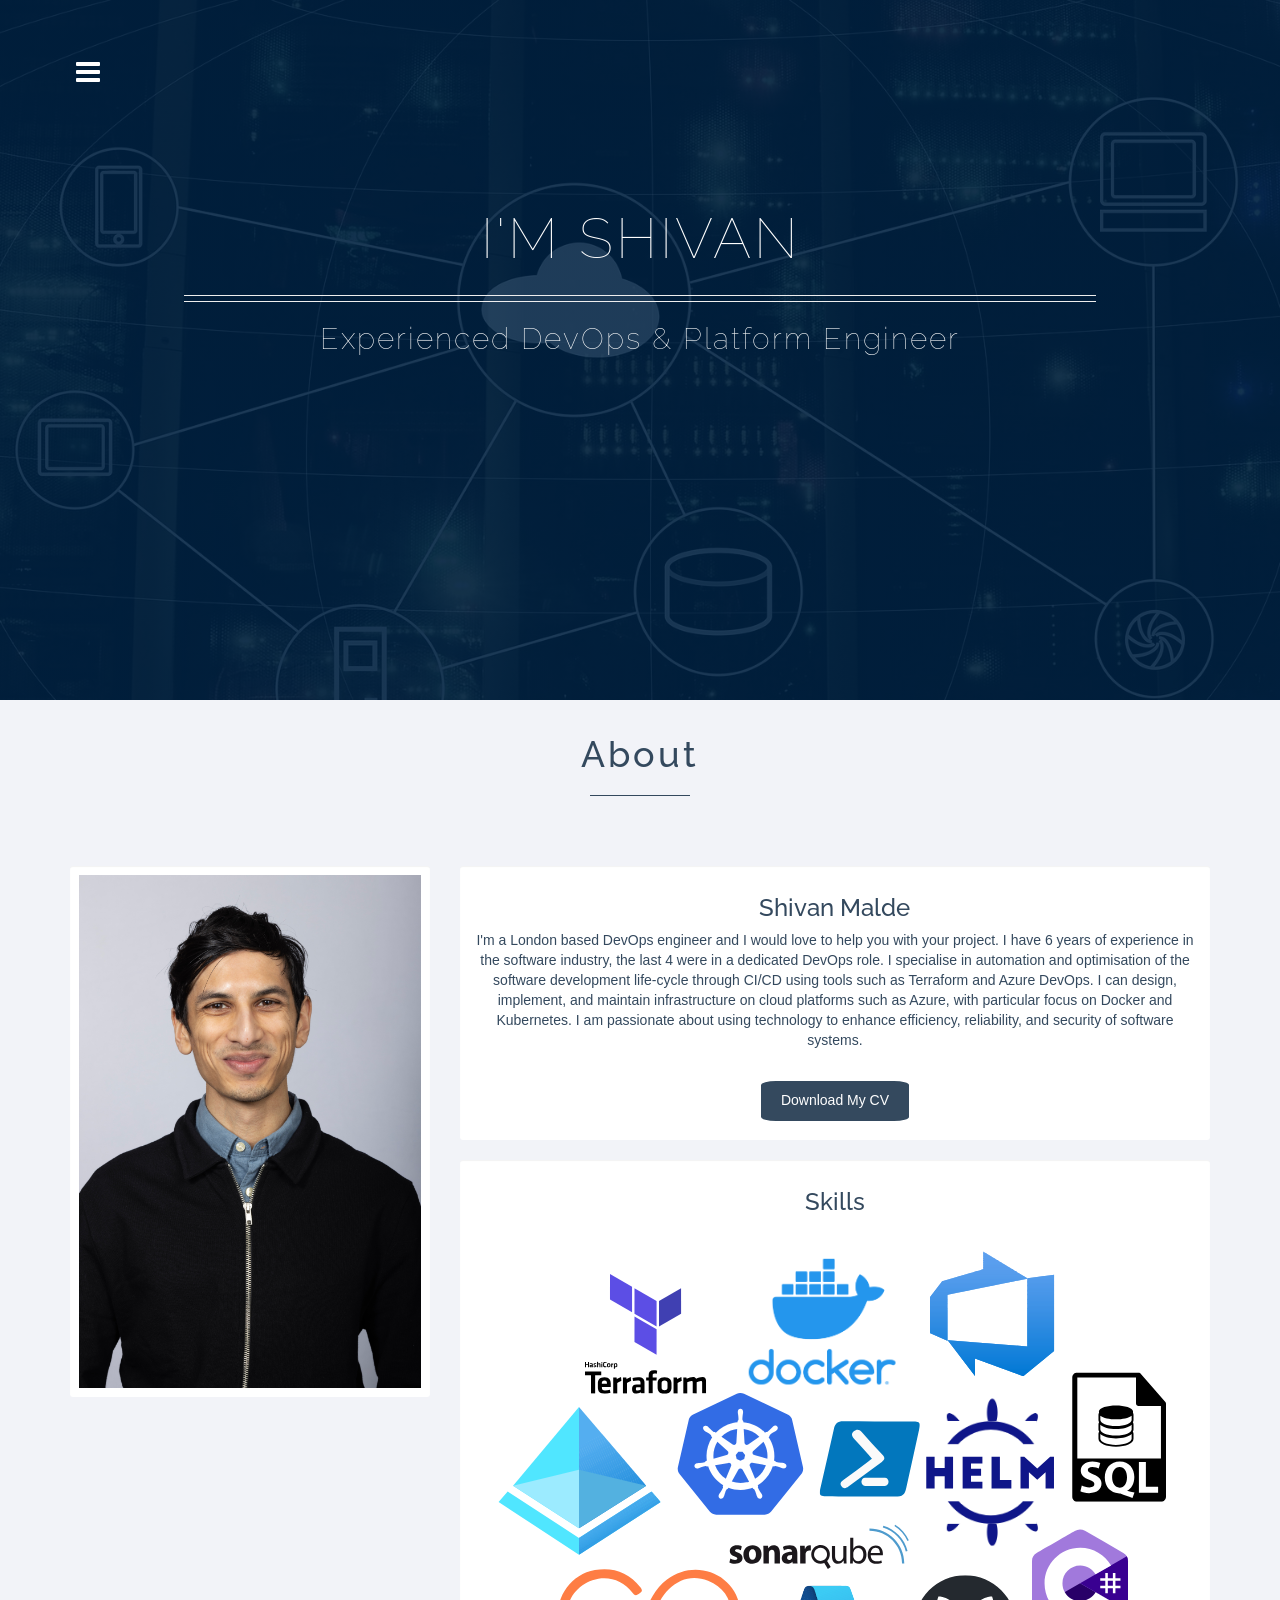
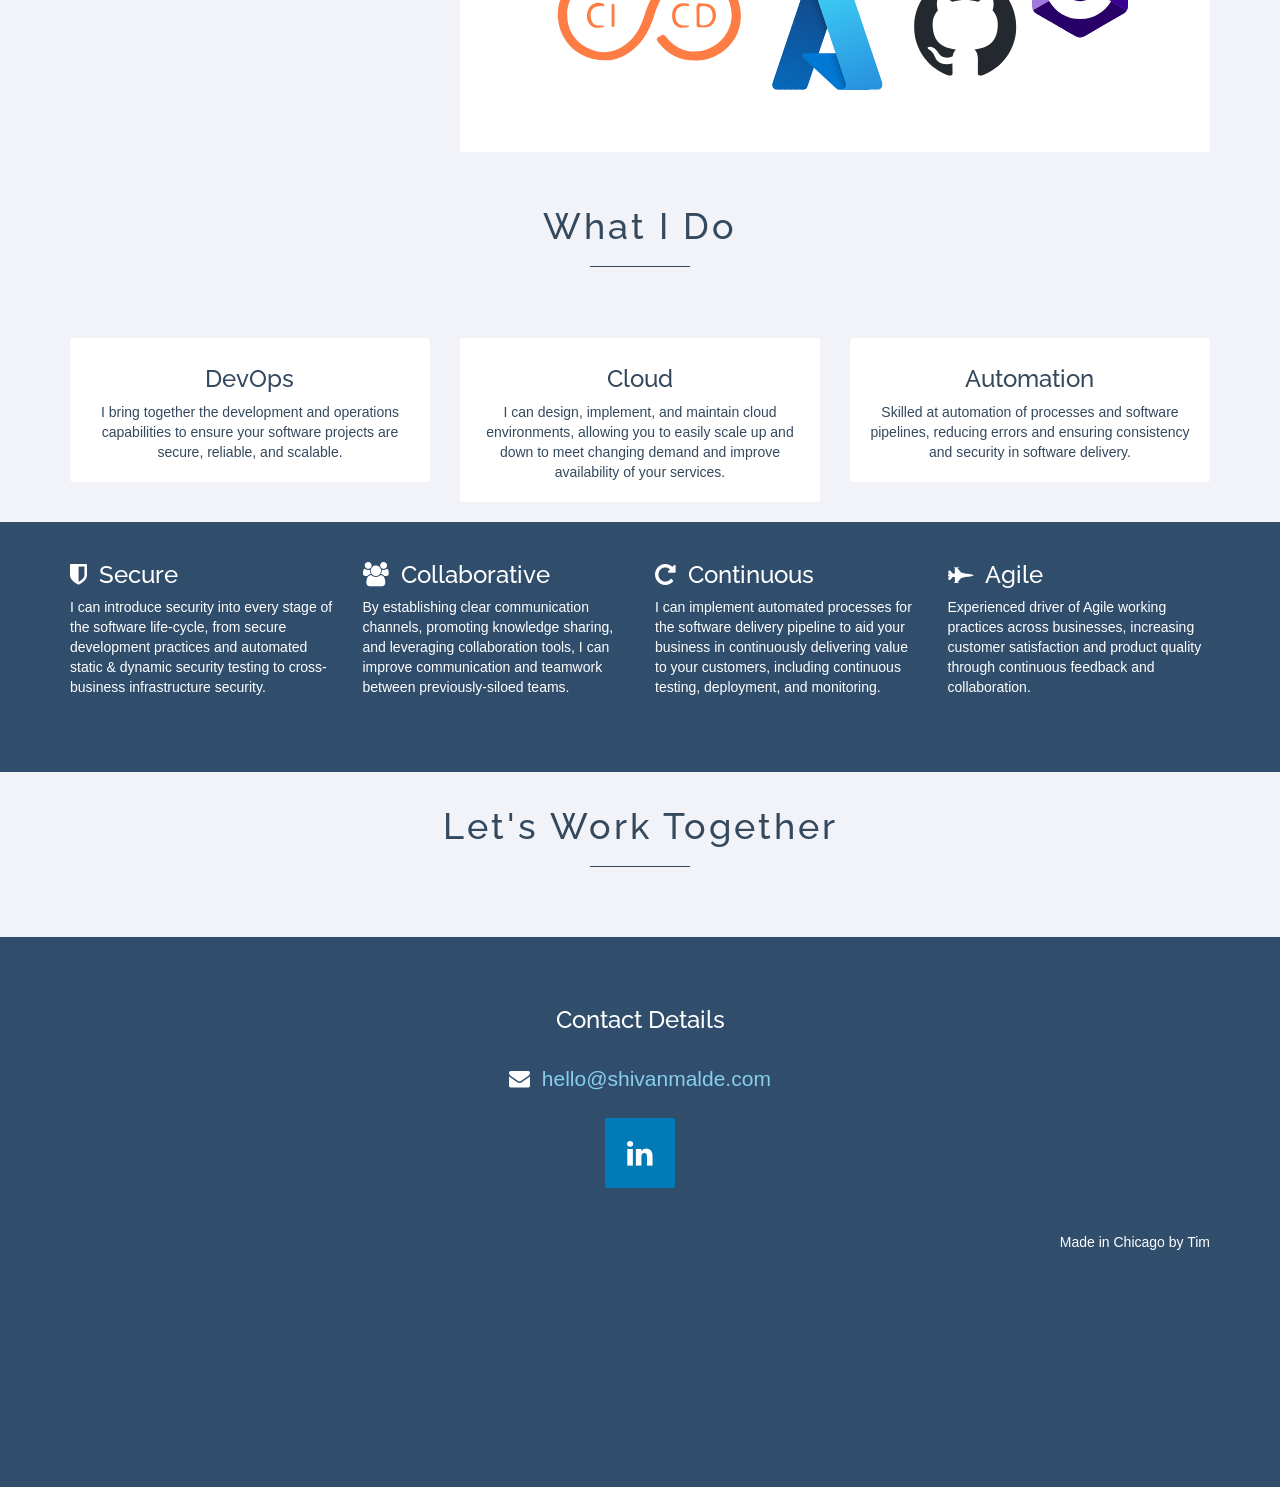
==== commit e2c5616a: "Initial personalisation" ====
--- a/index.html
+++ b/index.html
@@ -1,247 +1,248 @@
 <!DOCTYPE html>
-<html lang="en" >
+<html lang="en">
+
 <head>
   <meta charset="UTF-8">
-  <title>CodePen - Personal Website</title>
+  <title>Shivan Malde - Personal Website</title>
   <meta charset="UTF-8">
-<meta http-equiv="X-UA-Compatible" content="IE=edge">
-<meta name="viewport" content="width=device-width, initial-scale=1">
-<meta name="description" content="Tim Robert-Fitzgerald is current freshmen at Oberlin College, and a freelance web developer on the weekends.">
-<meta name="author" content="Tim Robert-Fitzgerald"><link rel='stylesheet' href='https://netdna.bootstrapcdn.com/font-awesome/4.1.0/css/font-awesome.min.css'>
-<link rel='stylesheet' href='https://fonts.googleapis.com/css?family=Raleway:100,500'><link rel="stylesheet" href="./style.css">
+  <link rel="icon" type="image/x-icon" href="favicon.ico">
+  <meta http-equiv="X-UA-Compatible" content="IE=edge">
+  <meta name="viewport" content="width=device-width, initial-scale=1">
+  <meta name="description" content="The personal website of Shivan Malde, DevOps Engineer">
+  <meta name="author" content="Shivan Malde">
+  <link rel='stylesheet' href='https://netdna.bootstrapcdn.com/font-awesome/4.7.0/css/font-awesome.min.css'>
+  <link rel='stylesheet' href='https://fonts.googleapis.com/css?family=Raleway:100,500'>
+  <link rel="stylesheet" href="./style.css">
 
 </head>
+
 <body>
-<!-- partial:index.partial.html -->
-<html lang="en">
-<body>
-
-  <nav class="main-nav" id="main-nav">
-    <div style="height:80px;background: rgb(51,74,92);padding-top: 1px;"><h2 class="text-center" style="color:#fff; letter-spacing:2px;">MENU</h2></div>
-    <ul class="nav nav-pills nav-stacked">
-      <li class="active"><a href="#"><i class="fa fa-home fa-fw"></i>&nbsp; Home</a></li>
-      <li><a href="#about"><i class="fa fa-user fa-fw"></i>&nbsp; About</a></li>
-      <li><a href="#what-i-do"><i class="fa fa-signal fa-fw"></i>&nbsp; What I do</a></li>
-      <li><a href="#work"><i class="fa fa-briefcase fa-fw"></i>&nbsp; Recent Work</a></li>
-      <li><a href="#contact"><i class="fa fa-envelope-o fa-fw"></i>&nbsp; Contact</a></li>
-    </ul>
-  </nav>
-
-  <div class="page-wrap">
-
-    <div class="jumbotron">
-      <div style="margin-top:130px" class="container">
-        <a href="#main-nav" class="h5 open-menu"><i style="color:#fff; position: relative; bottom:120px; cursor:pointer;" class="fa fa-bars fa-2x fa-fw"></i></a>
-        <a href="#" class="h5 close-menu"><i style="color:#fff; position: relative; bottom:120px; cursor:pointer;" class="fa fa-times fa-2x fa-fw"></i></a>
-        <h1>I'm Tim</h1>
-        <div class="spacer"></div>
-        <h1>Designer + Developer</h1>
-        <div class="spacer"></div>
-        <hr><hr>
-        <h2 class="text-center">I build awesome web apps</h2>
-      </div>
-    </div>
-
-    <div class="section" id="about"><h1>About</h1><hr></div>
-
-    <div class="container">
-      <div class="row">
-        <div class="col-md-4">
-          <div class="well">
-            <img src="http://timothy.expert/codepen-resources/person_laptop.jpg" style="height:100%; width:100%">
-          </div>
+  <!-- partial:index.partial.html -->
+  <html lang="en">
+
+  <body>
+
+    <nav class="main-nav" id="main-nav">
+      <div style="height:80px;background: rgb(51,74,92);padding-top: 1px;">
+        <h2 class="text-center" style="color:#fff; letter-spacing:2px;">MENU</h2>
+      </div>
+      <ul class="nav nav-pills nav-stacked">
+        <li class="active"><a href="#"><i class="fa fa-home fa-fw"></i>&nbsp; Home</a></li>
+        <li><a href="#about"><i class="fa fa-user fa-fw"></i>&nbsp; About</a></li>
+        <li><a href="#what-i-do"><i class="fa fa-signal fa-fw"></i>&nbsp; What I do</a></li>
+        <!-- <li><a href="#work"><i class="fa fa-briefcase fa-fw"></i>&nbsp; Recent Work</a></li> -->
+        <li><a href="#contact"><i class="fa fa-envelope-o fa-fw"></i>&nbsp; Contact</a></li>
+      </ul>
+    </nav>
+
+    <div class="page-wrap">
+
+      <div class="jumbotron">
+        <div style="margin-top:130px" class="container">
+          <a href="#main-nav" class="h5 open-menu"><i
+              style="color:#fff; position: relative; bottom:120px; cursor:pointer;"
+              class="fa fa-bars fa-2x fa-fw"></i></a>
+          <a href="#" class="h5 close-menu"><i style="color:#fff; position: relative; bottom:120px; cursor:pointer;"
+              class="fa fa-times fa-2x fa-fw"></i></a>
+          <h1>I'm Shivan</h1>
+          <div class="spacer"></div>
+          <hr>
+          <hr>
+          <h2 class="text-center">Experienced DevOps & platform engineer</h2>
         </div>
-        <div class="col-md-8">
-          <div class="well">
-            <h3>Tim Robert-Fitzgerald</h3>
-            <p>I'm a Chicago based freelance full-stack web developer and I would love to help you with your project. Currently, I do all web related jobs and specialize in HTML5/CSS3, PHP, SQL. I can build any website, from huge dynamic apps to small static sites, on any budget. See my work below.</p>
-            <p><a href="#form" class="btn btn-default">Hire me</a></p>
-          </div>
-        </div>
-      </div><!--/.row-->
-    </div><!--/.container-->
-
-    <div class="section" id="what-i-do"><h1>What I Do</h1><hr></div>
-
-    <div class="container">
-      <div class="row">
-        <div class="col-md-8">
-          <div class="well">
-            <h3>Skills</h3>
-            <div class="spacer"></div><div class="spacer"></div>
-            <div class="row">
-              <div class="col-md-4">
-                <div class="html"></div> <h4 style="font-weight: 400; display: inline;">HTML5</h4><br>
-                <div class="css"></div> <h4 style="font-weight: 400; display: inline;">CSS3</h4><br>
-                <div class="php"></div> <h4 style="font-weight: 400; display: inline;">PHP</h4><br>
-                <div class="sql"></div> <h4 style="font-weight: 400; display: inline; margin-bottom:5px;">SQL</h4>
-              </div>
-              <div class="col-md-8">
-                <div class="progress">
-                  <div class="progress-bar progress-bar-html" role="progressbar" aria-valuenow="90" aria-valuemin="0" aria-valuemax="100" style="width: 90%">
-                    <span class="sr-only">HTML5 90%</span>
-                  </div>
-                </div>
-                <div class="progress">
-                  <div class="progress-bar progress-bar-css" role="progressbar" aria-valuenow="90" aria-valuemin="0" aria-valuemax="100" style="width: 90%">
-                    <span class="sr-only">CSS3 90%</span>
-                  </div>
-                </div>
-                <div class="progress">
-                  <div class="progress-bar progress-bar-php" role="progressbar" aria-valuenow="70" aria-valuemin="0" aria-valuemax="100" style="width: 70%">
-                    <span class="sr-only">PHP 70%</span>
-                  </div>
-                </div>
-                <div class="progress">
-                  <div class="progress-bar progress-bar-sql" role="progressbar" aria-valuenow="80" aria-valuemin="0" aria-valuemax="100" style="width: 80%">
-                    <span class="sr-only">SQL 80%</span>
-                  </div>
-                </div>
-              </div><!--/.col-6-->
-            </div>
-          </div>
-        </div>
-        <div class="col-md-4">
-          <div class="well">
-            <h3>I Build Great Websites</h3>
-            <p>Being a full stack developer, I can develop any website from a database driven web app to a small static site. Every custom website built uses higher grade techniques and is fast, mobile friendly, scalable.</p>
-          </div>
-        </div>
-      </div><!--/.row-->
-    </div><!--/.container-->
-    <div class="work visible-lg" style="height:250px !important;">
+      </div>
+
+      <div class="section" id="about">
+        <h1>About</h1>
+        <hr>
+      </div>
+
       <div class="container">
         <div class="row">
-          <div class="col-md-3">
-            <h3><i class="fa fa-code"></i>&nbsp; Beautiful Code</h3>
-            <p>I write clean, semantic, organized, and valid markup that eliminates excess code and allows others to easily understand and therfore update content in the future.</p>
-          </div>
-          <div class="col-md-3">
-            <h3><i class="fa fa-fighter-jet"></i>&nbsp; Fast</h3>
-            <p>I build fast and efficient web sites. Fast websites always attract more visitors, and those visitors are more likely to choose you over the competition. In addition, website speed is essential for <abbr title="Search Engine Optimization">SEO</abbr> &mdash; <a href="http://moz.com/blog/how-website-speed-actually-impacts-search-ranking">faster websites rank higher</a>.</p>
-          </div>
-          <div class="col-md-3">
-            <h3><i class="fa fa-arrows-alt"></i>&nbsp; Responsive</h3>
-            <p>Responsive web design means that your website will work on any screen size, from desktops to mobile phones alike. Having a website that works well across all devices and screen sizes means your website has a broader reach, appealing to more visitors.</p>
-          </div>
-          <div class="col-md-3">
-            <h3><i class="fa fa-bolt"></i>&nbsp; Powerful</h3>
-            <p>From a static single page website to a full fledged database driven web app, I build websites that give your organization the potential to succeed.</p>
-          </div>
+          <div class="col-md-4">
+            <div class="well">
+              <img src="img/pro_portrait.jpg" style="height:100%; width:100%">
+            </div>
+          </div>
+          <div class="col-md-8">
+            <div class="well">
+              <h3>Shivan Malde</h3>
+              <p>I'm a London based DevOps engineer and I would love to help you with your project.
+                I have 6 years of experience in the software industry, the last 4 were in a dedicated DevOps role.
+                I specialise in automation and optimisation of the software development life-cycle through CI/CD using
+                tools such as
+                Terraform and Azure DevOps.
+                I can design, implement, and maintain infrastructure on cloud platforms such as Azure, with particular
+                focus on Docker and Kubernetes.
+                I am passionate about using technology to enhance efficiency, reliability, and security of software
+                systems.
+              </p>
+              <div class="spacer"></div>
+              <p><a href="/docs/SM devops-engineer.pdf" class="btn btn-default">Download my CV</a></p>
+            </div>
+          </div>
+          <div class="col-md-8">
+            <div class="well">
+              <h3>Skills</h3>
+              <img src="img/SkillsLogos.svg" style="height:100%; width:100%">
+            </div>
+          </div>
+
         </div><!--/.row-->
       </div><!--/.container-->
-    </div><!--/.work-->
-    <!--mobile work-->
-    <div class="container hidden-lg">
-      <div class="row">
-        <div class="col-md-12 col-sm-12 col-xs-12">
-          <div class="well">
-            <h3><i class="fa fa-code"></i>&nbsp; Beautiful Code</h3>
-            <p>I write clean, semantic, organized, and valid markup that eliminates excess code and allows others to easily understand and therfore update content in the future.</p>
-          </div>
-        </div>
-        <div class="col-md-12 col-sm-12 col-xs-12">
-          <div class="well">
-            <h3><i class="fa fa-fighter-jet"></i>&nbsp; Fast</h3>
-            <p>I build fast and efficient web sites. Fast websites always attract more visitors, and those visitors are more likely to choose you over the competition. In addition, website speed is essential for <abbr title="Search Engine Optimization">SEO</abbr> &mdash; <a href="http://moz.com/blog/how-website-speed-actually-impacts-search-ranking">faster websites rank higher</a>.</p>
-          </div>
-        </div>
-        <div class="col-md-12 col-sm-12 col-xs-12">
-          <div class="well">
-            <h3><i class="fa fa-arrows-alt"></i>&nbsp; Responsive</h3>
-            <p>Responsive web design means that your website will work on any screen size, from desktops to mobile phones alike. Having a website that works well across all devices and screen sizes means your website has a broader reach, appealing to more visitors.</p>
-          </div>
-        </div>
-        <div class="col-md-12 col-sm-12 col-xs-12">
-          <div class="well">
-            <h3><i class="fa fa-bolt"></i>&nbsp; Powerful</h3>
-            <p>From a static single page website to a full fledged database driven web app, I build websites that give your organization the potential to succeed.</p>
-          </div>
-        </div>
-      </div><!--/.row-->
-    </div><!--/.container and mobile work-->
-
-
-    <div class="section" id="work"><h1>Recent Work</h1><hr></div>
-
-    <div class="container">
-      <div class="row">
-        <div class="col-md-6">
-          <div class="well">
-            <a href="http://teamflightbasketball.com"><img src="http://timothy.expert/codepen-resources/teamflightbasketball.png" alt="teamflightbasketball.com" height="150px" class="pull-left" style="padding-right: 15px; padding-bottom: 10px; padding-top:20px;"></a>
-            <h3>Team Flight Basketball</h3>
-            <p>A website for the youth basketball organization, Team Flight Basketball</p>
-            <div class="spacer"></div><div class="spacer"></div>
-          </div>
-        </div>
-        <div class="col-md-6">
-          <div class="well">
-            <a href="http://givingshops.com"><img src="http://timothy.expert/codepen-resources/givingshops.png" alt="GivingShops.com" height="150px" class="pull-left" style="padding-right: 15px; padding-bottom: 10px; padding-top:20px;"></a>
-            <h3>GivingShops</h3>
-            <p>An organization that aims to help people earn for their causes, just by shopping.</p>
-            <div class="spacer"></div><div class="spacer"></div>
-          </div>
-        </div>
-      </div><!--/.row-->
-    </div><!--/.container-->
-
-
-    <!--<div class="hidden-xs"><div class="work-together" id="contact">LETS WORK TOGETHER</div></div>-->
-    <div class="section" id="contact"><h1>Let&apos;s Work Together</h1><hr></div>
-
-    <div class="work-together">
+
+      <div class="section" id="what-i-do">
+        <h1>What I Do</h1>
+        <hr>
+      </div>
       <div class="container">
         <div class="row">
-          <div class="col-lg-8 col-md-8 col-sm-12 col-xs-12">
-            <h3>Send Me a Message</h3>
-            <div class="spacer"></div>
-            <form class="form-horizontal" role="form" id="form" method="post">
-              <div class="form-group">
-                <label for="name" class="col-sm-2 control-label">Name</label>
-                <div class="col-sm-10">
-                  <input type="text" class="contact form-control" name="name" id="name" placeholder="Name">
-                </div>
-              </div>
-              <div class="form-group">
-                <label for="email" class="col-sm-2 control-label">Email</label>
-                <div class="col-sm-10">
-                  <input type="email" class="contact form-control" name="email" id="email" placeholder="Email">
-                </div>
-              </div>
-              <div class="form-group">
-                <label for="subject" class="col-sm-2 control-label">Subject</label>
-                <div class="col-sm-10">
-                  <input type="text" class="contact form-control" name="subject" id="subject" placeholder="Subject">
-                </div>
-              </div>
-              <div class="form-group">
-                <label for="message" class="col-sm-2 control-label">Message</label>
-                <div class="col-sm-10">
-                  <textarea class="contact form-control" rows="3" name="message" id="message" placeholder="Message"></textarea>
-                </div>
-              </div>
-              <div class="form-group">
-                <div class="col-sm-offset-2 col-sm-10">
-                  <input type="submit" value="Send" class="btn btn-default" name="submit">
-                </div>
-              </div>
-            </form>
-          </div><!--/.col-->
-          <div class="col-lg-4 col-md-4 hidden-sm hidden-xs">
-            <h3>Contact Details</h3><div class="spacer"></div>
-            <p class="lead" style="margin-bottom:0px;"><i class="fa fa-map-marker"></i>&nbsp; 6519 N. Fairfield Avenue</p><p class="lead" style="text-indent:24px">Chicago, IL, 60645</p>
-            <p class="lead"><i class="fa fa-phone"></i>&nbsp; 312 576-9620</p>
-            <p class="lead"><i class="fa fa-envelope"></i>&nbsp; contact@timothy.expert</p>
-          </div>
+          <div class="col-md-4">
+            <div class="well">
+              <h3>DevOps</h3>
+              <p>I bring together the development and operations capabilities to ensure your software projects are
+                secure, reliable, and scalable.
+              </p>
+            </div>
+          </div>
+
+          <div class="col-md-4">
+            <div class="well">
+              <h3>Cloud</h3>
+              <p>I can design, implement, and maintain cloud environments, allowing you to easily scale up and down to
+                meet
+                changing demand and improve availability of your services.
+              </p>
+            </div>
+          </div>
+
+          <div class="col-md-4">
+            <div class="well">
+              <h3>Automation</h3>
+              <p>Skilled at automation of processes and software pipelines, reducing errors and ensuring consistency
+                and security in software delivery.
+              </p>
+            </div>
+          </div>
+
         </div><!--/.row-->
       </div><!--/.container-->
-      <div class="container hidden-sm hidden-xs"><div class="spacer"></div><div class="spacer"></div><footer><p class="pull-right">Made in Chicago by Tim</p></footer></div>
-    </div><!--/.work-together-->
-
-  </div><!--/.page-wrap-->
+      <div class="work visible-lg" style="height:250px !important;">
+        <div class="container">
+          <div class="row">
+            <div class="col-md-3">
+              <h3><i class="fa fa-shield"></i>&nbsp; Secure</h3>
+              <p>
+                I can introduce security into every stage of the software life-cycle, from secure development practices
+                and automated
+                static & dynamic security testing to cross-business infrastructure security.
+              </p>
+            </div>
+            <div class="col-md-3">
+              <h3><i class="fa fa-users"></i>&nbsp; Collaborative </h3>
+              <p>
+                By establishing clear communication channels, promoting knowledge sharing, and leveraging collaboration
+                tools, I can
+                improve communication and teamwork between previously-siloed teams.
+              </p>
+            </div>
+            <div class="col-md-3">
+              <h3><i class="fa fa-repeat"></i>&nbsp; Continuous</h3>
+              <p>
+                I can implement automated processes for the software delivery pipeline to aid your business in
+                continuously
+                delivering value to your customers, including continuous testing, deployment, and monitoring.
+              </p>
+            </div>
+            <div class="col-md-3">
+              <h3><i class="fa fa-fighter-jet"></i>&nbsp; Agile</h3>
+              <p>Experienced driver of Agile working practices across businesses, increasing customer satisfaction and
+                product
+                quality through continuous feedback and collaboration.
+              </p>
+            </div>
+          </div><!--/.row-->
+        </div><!--/.container-->
+      </div><!--/.work-->
+      <!--mobile work-->
+      <div class="container hidden-lg">
+        <div class="row">
+          <div class="col-md-12 col-sm-12 col-xs-12">
+            <div class="well">
+              <h3><i class="fa fa-repeat"></i>&nbsp; DevOps</h3>
+              <p>I bring together the development and operations capabilities to ensure your software projects are
+                secure,
+                reliable, and scalable.
+              </p>
+            </div>
+          </div>
+          <div class="col-md-12 col-sm-12 col-xs-12">
+            <div class="well">
+              <h3><i class="fa fa-cloud-upload"></i>&nbsp; Cloud</h3>
+              <p>I can design, implement, and maintain cloud environments, allowing you to easily scale up and down to
+                meet
+                changing demand and improve availability of your services.
+              </p>
+            </div>
+          </div>
+          <div class="col-md-12 col-sm-12 col-xs-12">
+            <div class="well">
+              <h3><i class="fa fa-android"></i>&nbsp; Automation</h3>
+              <p>Skilled at automation of processes and software pipelines, reducing errors and ensuring consistency and
+                security in software delivery.
+              </p>
+            </div>
+          </div>
+          <div class="col-md-12 col-sm-12 col-xs-12">
+            <div class="well">
+              <h3><i class="fa fa-fighter-jet"></i>&nbsp; Agile</h3>
+              <p>Experienced driver of Agile working practices across businesses, increasing customer satisfaction and
+                product
+                quality through continuous feedback and collaboration.
+              </p>
+            </div>
+          </div>
+        </div><!--/.row-->
+      </div><!--/.container and mobile work-->
+
+      <!--<div class="hidden-xs"><div class="work-together" id="contact">LETS WORK TOGETHER</div></div>-->
+      <div class="section" id="contact">
+        <h1>Let&apos;s Work Together</h1>
+        <hr>
+      </div>
+
+      <div class="work-together">
+        <div class="container">
+          <div class="row">
+            <div class="col-lg-12 col-md-4">
+              <h3 class="contactdetails">Contact Details</h3>
+              <div class="spacer"></div>
+              <p class="lead"><i class="fa fa-envelope"></i>&nbsp; <a
+                  href="mailto:hello@shivanmalde.com">hello@shivanmalde.com</a>
+              </p>
+              <div class="socials">
+                <a href="https://www.linkedin.com/in/shivanmalde/" class="fa fa-linkedin"></a>
+              </div>
+
+            </div>
+          </div><!--/.row-->
+        </div><!--/.container-->
+        <div class="container">
+          <div class="spacer"></div>
+          <div class="spacer"></div>
+          <footer>
+
+            <p class="pull-right">Made in Chicago by Tim</p>
+          </footer>
+        </div>
+      </div><!--/.work-together-->
+
+    </div><!--/.page-wrap-->
+  </body>
+
+  </html>
+  <!-- partial -->
+
 </body>
-</html>
-<!-- partial -->
-  
-</body>
-</html>
+
+</html>
